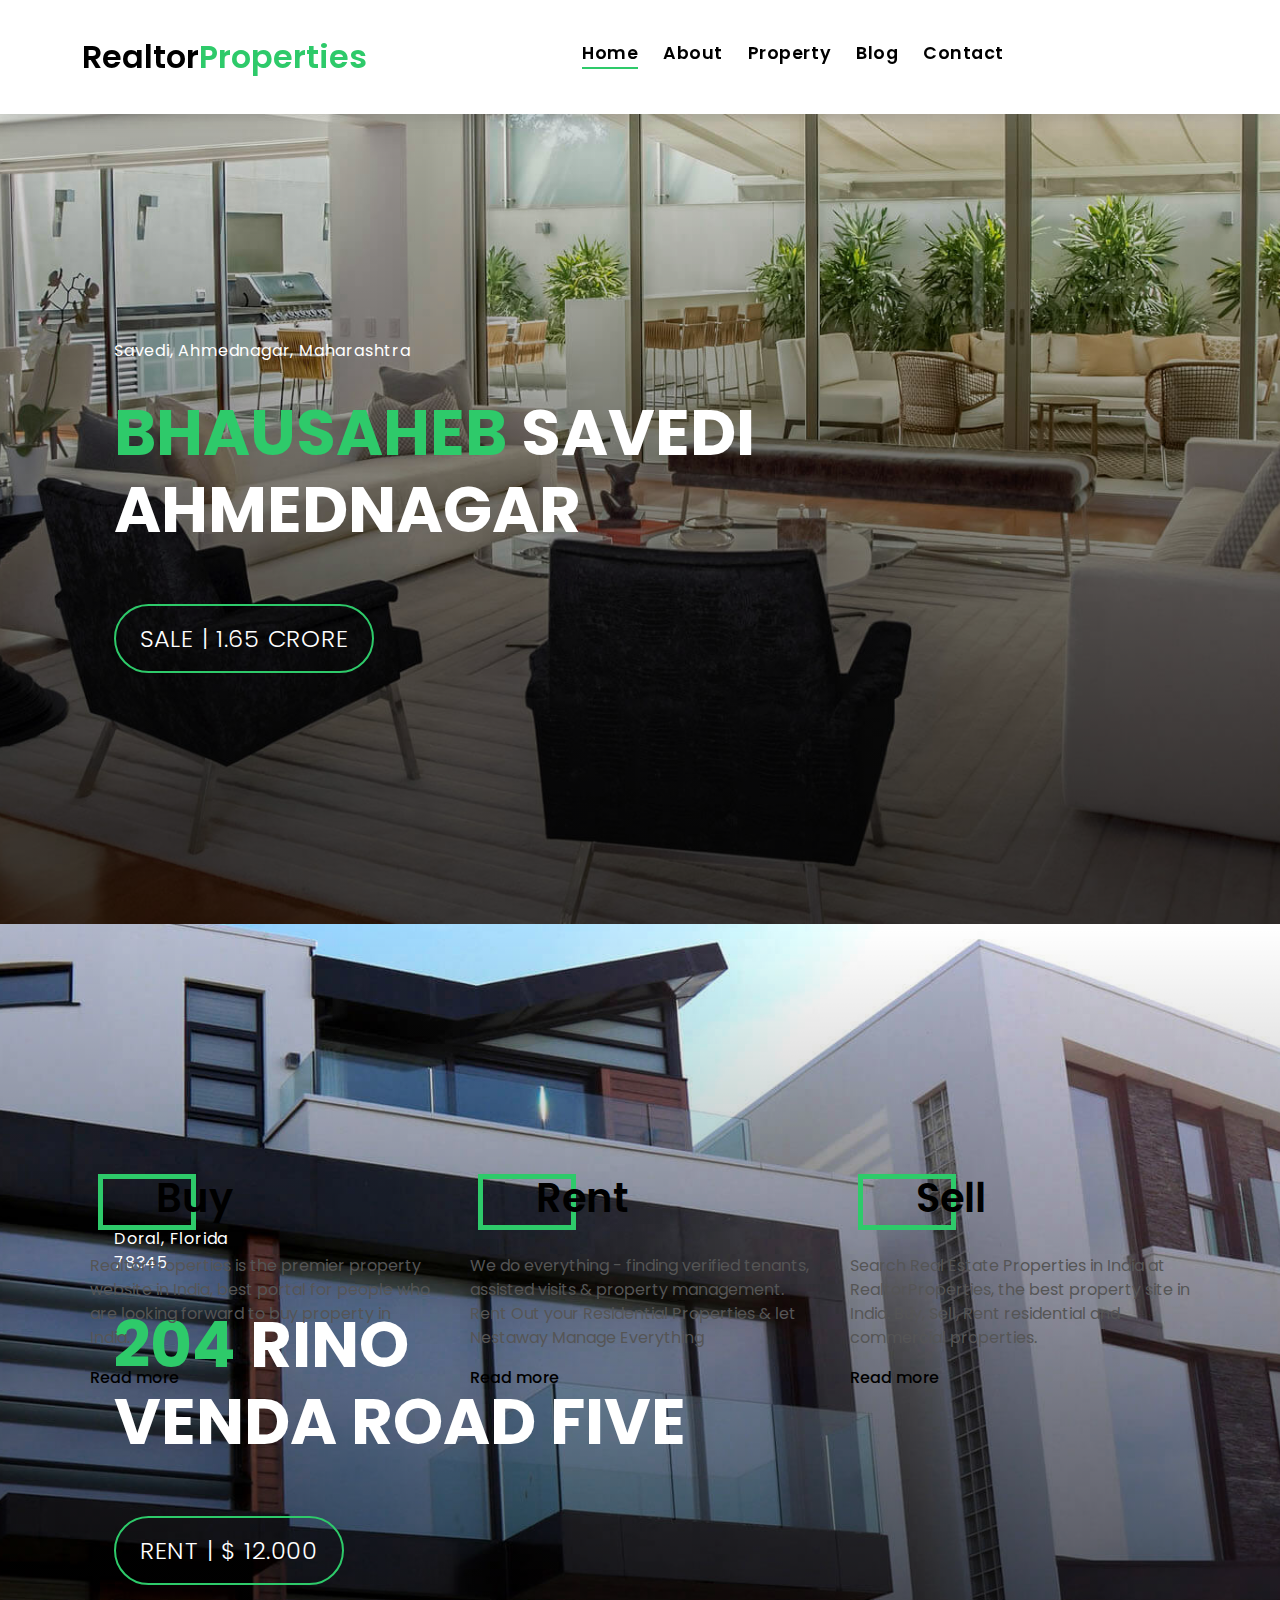
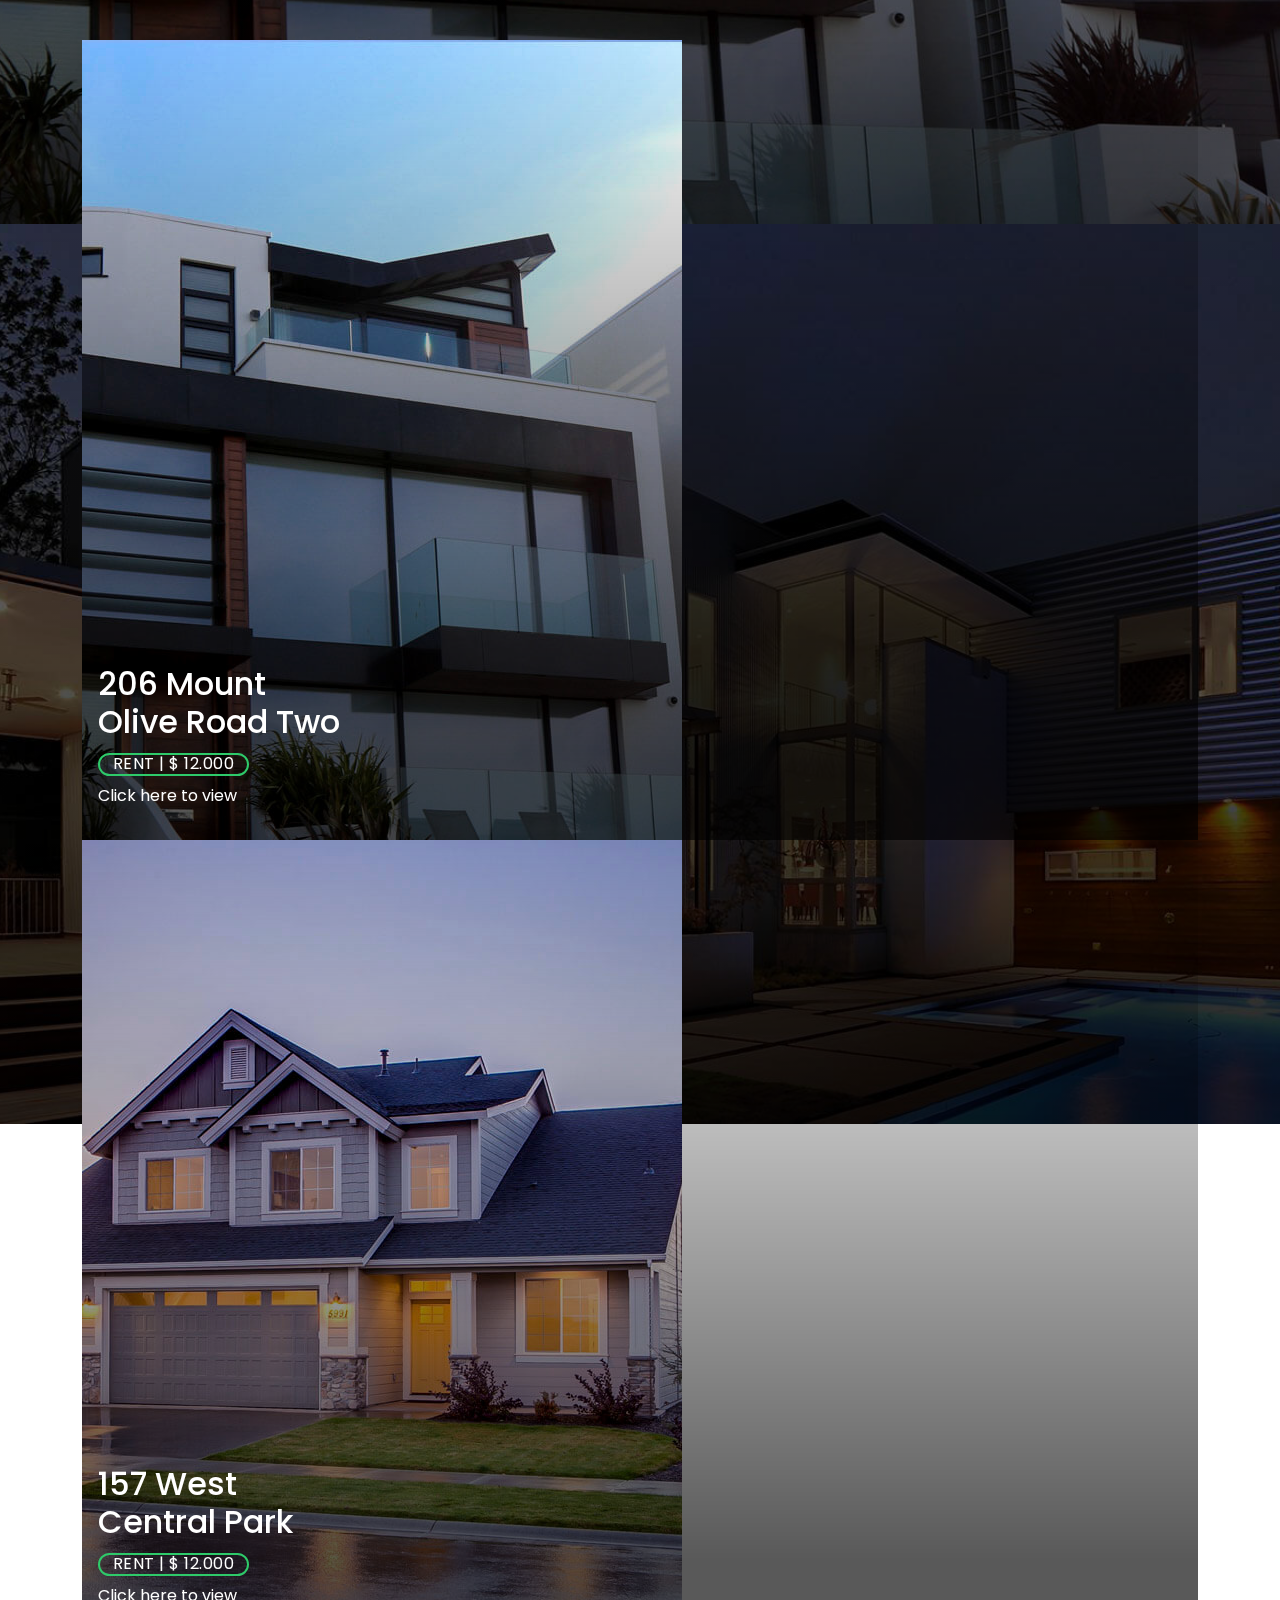
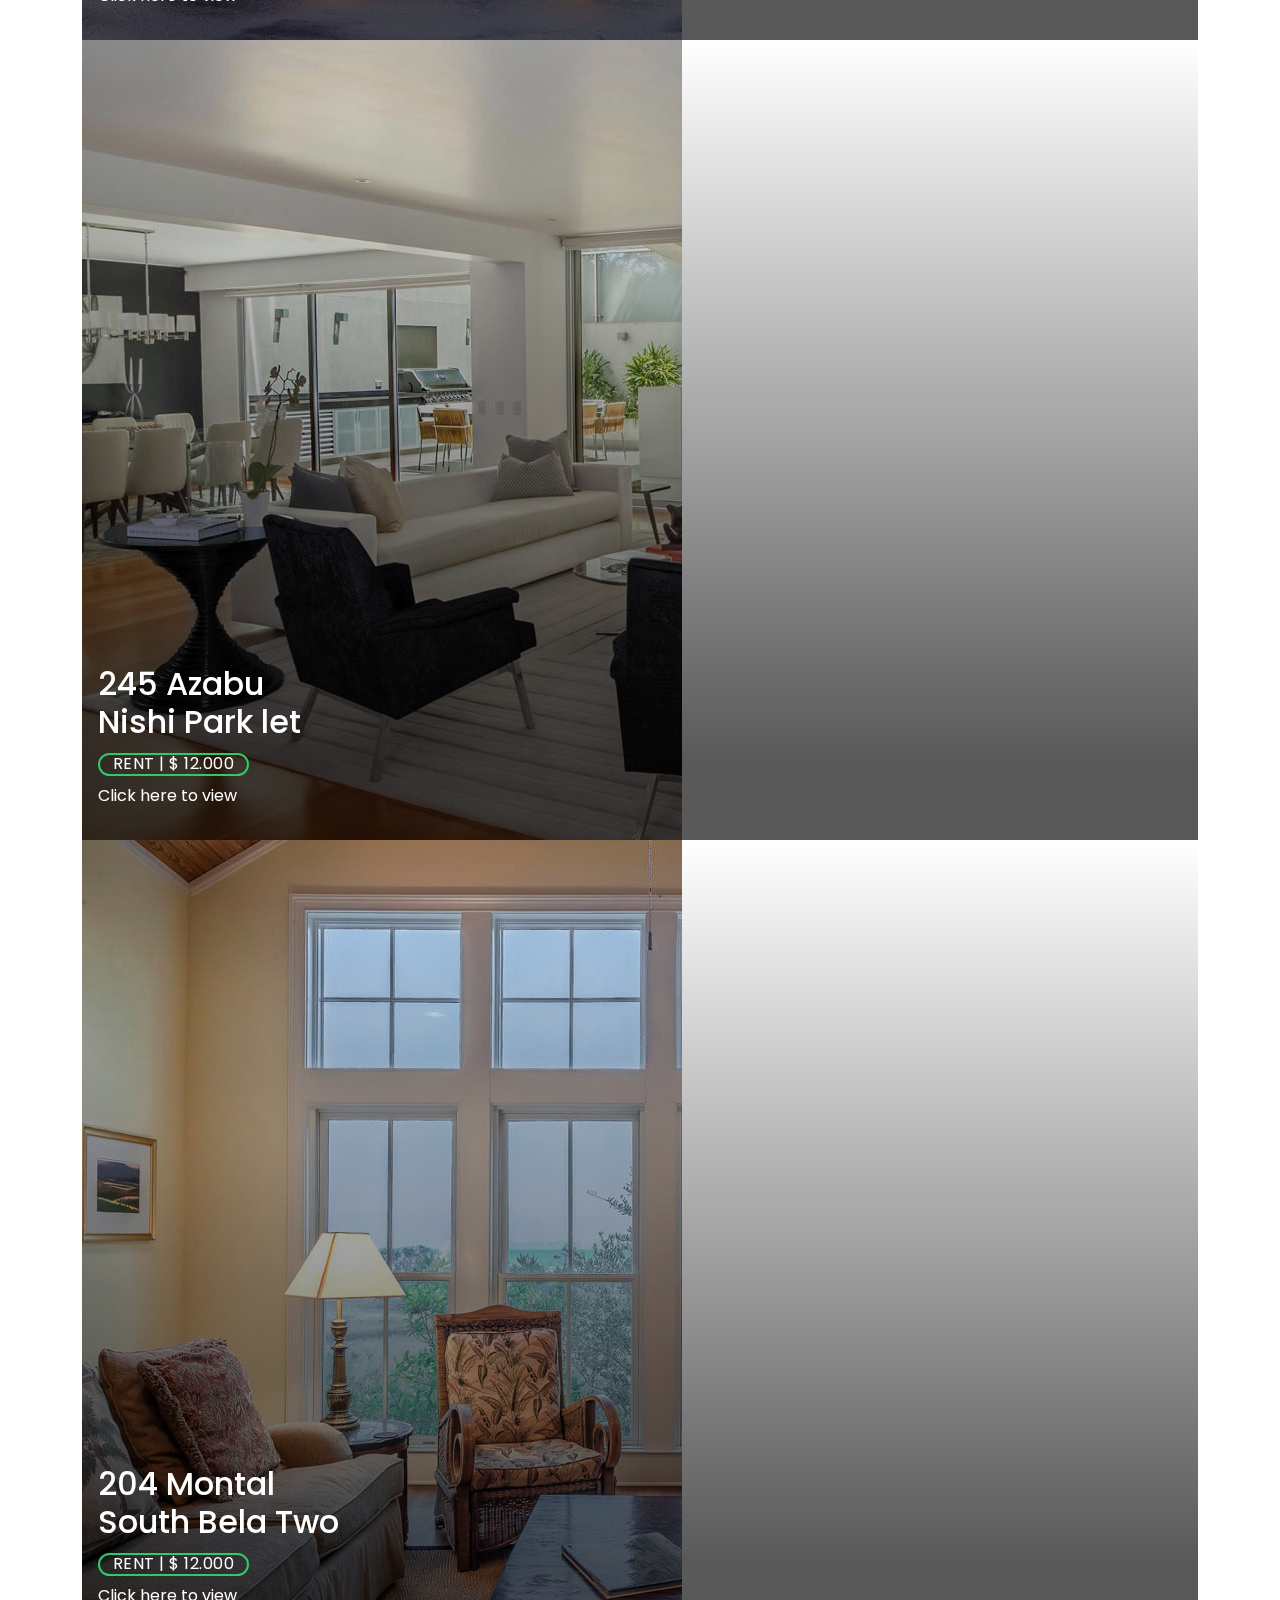
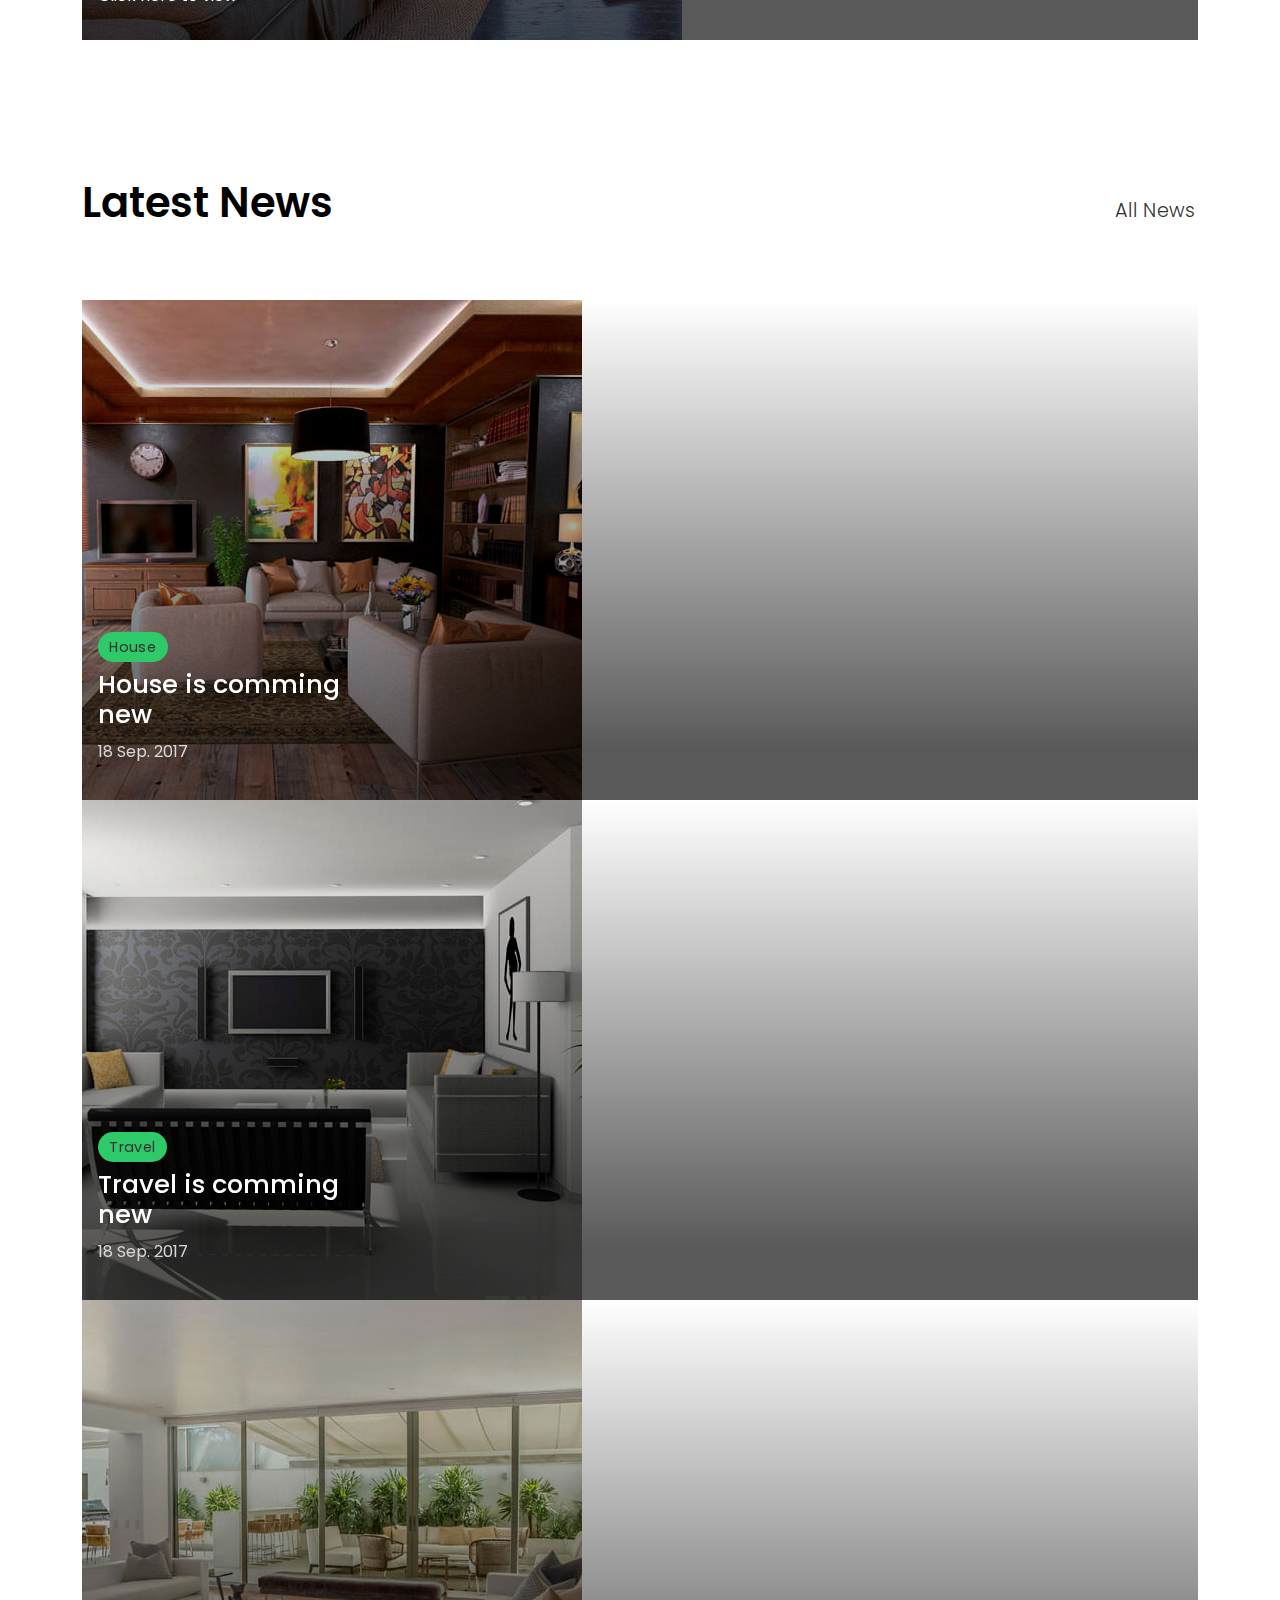
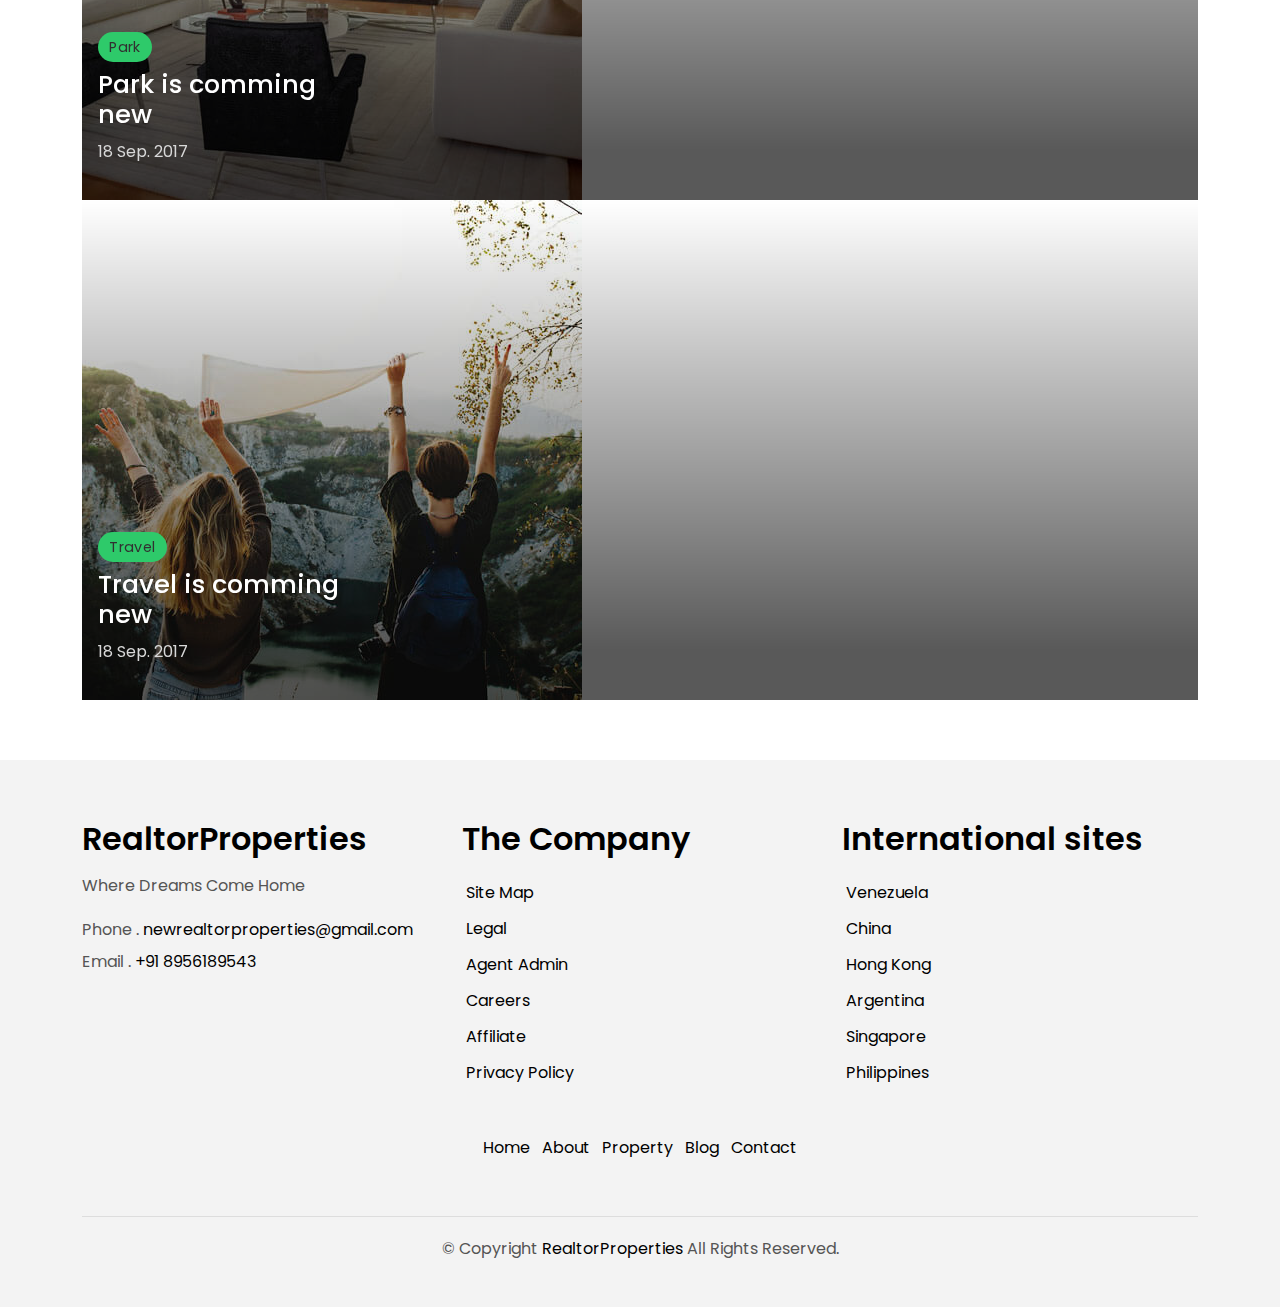
==== index.html @ f87579e5 "Add files via upload" ====
<!DOCTYPE html>
<html lang="en">
  <head>
    <meta charset="utf-8" />
    <meta content="width=device-width, initial-scale=1.0" name="viewport" />

    <title>RealtorProperties</title>
    <meta content="" name="description" />
    <meta content="" name="keywords" />

    <!-- Favicons -->
    <link href="assets/img/favicon.png" rel="icon" />
    <link href="assets/img/apple-touch-icon.png" rel="apple-touch-icon" />

    <!-- Google Fonts -->
    <link
      href="https://fonts.googleapis.com/css?family=Poppins:300,400,500,600,700"
      rel="stylesheet"
    />

    <!-- Vendor CSS Files -->
    <link href="assets/vendor/animate.css/animate.min.css" rel="stylesheet" />
    <link
      href="assets/vendor/bootstrap/css/bootstrap.min.css"
      rel="stylesheet"
    />
    <link
      href="assets/vendor/bootstrap-icons/bootstrap-icons.css"
      rel="stylesheet"
    />
    <link href="assets/vendor/swiper/swiper-bundle.min.css" rel="stylesheet" />

    <!-- Template Main CSS File -->
    <link href="assets/css/style.css" rel="stylesheet" />

    <!-- =======================================================
  * Template Name: RealtorProperties - v4.9.1
  * Template URL: https://.com/real-Realtor-Properties-bootstrap-template/
  * Author: .com
  * License: https://.com/license/
  ======================================================== -->
  </head>

  <body>
    <!-- ======= Property Search Section ======= -->
    <!-- End Property Search Section -->>

    <!-- ======= Header/Navbar ======= -->
    <nav class="navbar navbar-default navbar-trans navbar-expand-lg fixed-top">
      <div class="container">
        <button
          class="navbar-toggler collapsed"
          type="button"
          data-bs-toggle="collapse"
          data-bs-target="#navbarDefault"
          aria-controls="navbarDefault"
          aria-expanded="false"
          aria-label="Toggle navigation"
        >
          <span></span>
          <span></span>
          <span></span>
        </button>
        <a class="navbar-brand text-brand" href="index.html"
          >Realtor<span class="color-b">Properties</span></a
        >

        <div
          class="navbar-collapse collapse justify-content-center"
          id="navbarDefault"
        >
          <ul class="navbar-nav">
            <li class="nav-item">
              <a class="nav-link active" href="index.html">Home</a>
            </li>

            <li class="nav-item">
              <a class="nav-link" href="about.html">About</a>
            </li>

            <li class="nav-item">
              <a class="nav-link" href="property-grid.html">Property</a>
            </li>

            <li class="nav-item">
              <a class="nav-link" href="blog-grid.html">Blog</a>
            </li>

            <li class="nav-item">
              <a class="nav-link" href="contact.html">Contact</a>
            </li>
          </ul>
        </div>
      </div>
    </nav>
    <!-- End Header/Navbar -->

    <!-- ======= Intro Section ======= -->
    <div class="intro intro-carousel swiper position-relative">
      <div class="swiper-wrapper">
        <div
          class="swiper-slide carousel-item-a intro-item bg-image"
          style="background-image: url(assets/img/slide-1.jpg)"
        >
          <div class="overlay overlay-a"></div>
          <div class="intro-content display-table">
            <div class="table-cell">
              <div class="container">
                <div class="row">
                  <div class="col-lg-8">
                    <div class="intro-body">
                      <p class="intro-title-top">
                        Savedi, Ahmednagar, Maharashtra <br />
                      </p>
                      <h1 class="intro-title mb-4">
                        <span class="color-b">bhausaheb </span> Savedi <br />
                        Ahmednagar
                      </h1>
                      <p class="intro-subtitle intro-price">
                        <a href="#"
                          ><span class="price-a">Sale | 1.65 Crore</span></a
                        >
                      </p>
                    </div>
                  </div>
                </div>
              </div>
            </div>
          </div>
        </div>
        <div
          class="swiper-slide carousel-item-a intro-item bg-image"
          style="background-image: url(assets/img/slide-2.jpg)"
        >
          <div class="overlay overlay-a"></div>
          <div class="intro-content display-table">
            <div class="table-cell">
              <div class="container">
                <div class="row">
                  <div class="col-lg-8">
                    <div class="intro-body">
                      <p class="intro-title-top">
                        Doral, Florida <br />
                        78345
                      </p>
                      <h1 class="intro-title mb-4">
                        <span class="color-b">204 </span> Rino <br />
                        Venda Road Five
                      </h1>
                      <p class="intro-subtitle intro-price">
                        <a href="#"
                          ><span class="price-a">rent | $ 12.000</span></a
                        >
                      </p>
                    </div>
                  </div>
                </div>
              </div>
            </div>
          </div>
        </div>
        <div
          class="swiper-slide carousel-item-a intro-item bg-image"
          style="background-image: url(assets/img/slide-3.jpg)"
        >
          <div class="overlay overlay-a"></div>
          <div class="intro-content display-table">
            <div class="table-cell">
              <div class="container">
                <div class="row">
                  <div class="col-lg-8">
                    <div class="intro-body">
                      <p class="intro-title-top">
                        Doral, Florida <br />
                        78345
                      </p>
                      <h1 class="intro-title mb-4">
                        <span class="color-b">204 </span> Alira <br />
                        Roan Road One
                      </h1>
                      <p class="intro-subtitle intro-price">
                        <a href="#"
                          ><span class="price-a">rent | $ 12.000</span></a
                        >
                      </p>
                    </div>
                  </div>
                </div>
              </div>
            </div>
          </div>
        </div>
      </div>
      <div class="swiper-pagination"></div>
    </div>
    <!-- End Intro Section -->

    <main id="main">
      <!-- ======= Services Section ======= -->
      <section class="section-services section-t8">
        <div class="container">
          <div class="row">
            <div class="col-md-12">
              <div class="title-wrap d-flex justify-content-between">
                <div class="title-box">
                  <h2 class="title-a">Our Services</h2>
                </div>
              </div>
            </div>
          </div>
          <div class="row">
            <div class="col-md-4">
              <div class="card-box-c foo">
                <div class="card-header-c d-flex">
                  <div class="card-box-ico">
                    <span class="bi bi-cart"></span>
                  </div>
                  <div class="card-title-c align-self-center">
                    <h2 class="title-c">Buy</h2>
                  </div>
                </div>
                <div class="card-body-c">
                  <p class="content-c">
                    RealtorProperties is the premier property website in India,
                    best portal for people who are looking forward to buy
                    property in India.
                  </p>
                </div>
                <div class="card-footer-c">
                  <a href="#" class="link-c link-icon"
                    >Read more
                    <span class="bi bi-chevron-right"></span>
                  </a>
                </div>
              </div>
            </div>
            <div class="col-md-4">
              <div class="card-box-c foo">
                <div class="card-header-c d-flex">
                  <div class="card-box-ico">
                    <span class="bi bi-calendar4-week"></span>
                  </div>
                  <div class="card-title-c align-self-center">
                    <h2 class="title-c">Rent</h2>
                  </div>
                </div>
                <div class="card-body-c">
                  <p class="content-c">
                    We do everything - finding verified tenants, assisted visits
                    & property management. Rent Out your Residential Properties
                    & let Nestaway Manage Everything
                  </p>
                </div>
                <div class="card-footer-c">
                  <a href="#" class="link-c link-icon"
                    >Read more
                    <span class="bi bi-calendar4-week"></span>
                  </a>
                </div>
              </div>
            </div>
            <div class="col-md-4">
              <div class="card-box-c foo">
                <div class="card-header-c d-flex">
                  <div class="card-box-ico">
                    <span class="bi bi-card-checklist"></span>
                  </div>
                  <div class="card-title-c align-self-center">
                    <h2 class="title-c">Sell</h2>
                  </div>
                </div>
                <div class="card-body-c">
                  <p class="content-c">
                    Search Real Estate Properties in India at RealtorProperties,
                    the best property site in India. Buy, Sell, Rent residential
                    and commercial properties.
                  </p>
                </div>
                <div class="card-footer-c">
                  <a href="#" class="link-c link-icon"
                    >Read more
                    <span class="bi bi-chevron-right"></span>
                  </a>
                </div>
              </div>
            </div>
          </div>
        </div>
      </section>
      <!-- End Services Section -->

      <!-- ======= Latest Properties Section ======= -->
      <section class="section-property section-t8">
        <div class="container">
          <div class="row">
            <div class="col-md-12">
              <div class="title-wrap d-flex justify-content-between">
                <div class="title-box">
                  <h2 class="title-a">Latest Properties</h2>
                </div>
                <div class="title-link">
                  <a href="property-grid.html"
                    >All Property
                    <span class="bi bi-chevron-right"></span>
                  </a>
                </div>
              </div>
            </div>
          </div>

          <div id="property-carousel" class="swiper">
            <div class="swiper-wrapper">
              <div class="carousel-item-b swiper-slide">
                <div class="card-box-a card-shadow">
                  <div class="img-box-a">
                    <img
                      src="assets/img/property-6.jpg"
                      alt=""
                      class="img-a img-fluid"
                    />
                  </div>
                  <div class="card-overlay">
                    <div class="card-overlay-a-content">
                      <div class="card-header-a">
                        <h2 class="card-title-a">
                          <a href="property-single.html"
                            >206 Mount <br />
                            Olive Road Two</a
                          >
                        </h2>
                      </div>
                      <div class="card-body-a">
                        <div class="price-box d-flex">
                          <span class="price-a">rent | $ 12.000</span>
                        </div>
                        <a href="#" class="link-a"
                          >Click here to view
                          <span class="bi bi-chevron-right"></span>
                        </a>
                      </div>
                      <div class="card-footer-a">
                        <ul class="card-info d-flex justify-content-around">
                          <li>
                            <h4 class="card-info-title">Area</h4>
                            <span
                              >340m
                              <sup>2</sup>
                            </span>
                          </li>
                          <li>
                            <h4 class="card-info-title">Beds</h4>
                            <span>2</span>
                          </li>
                          <li>
                            <h4 class="card-info-title">Baths</h4>
                            <span>4</span>
                          </li>
                          <li>
                            <h4 class="card-info-title">Garages</h4>
                            <span>1</span>
                          </li>
                        </ul>
                      </div>
                    </div>
                  </div>
                </div>
              </div>
              <!-- End carousel item -->

              <div class="carousel-item-b swiper-slide">
                <div class="card-box-a card-shadow">
                  <div class="img-box-a">
                    <img
                      src="assets/img/property-3.jpg"
                      alt=""
                      class="img-a img-fluid"
                    />
                  </div>
                  <div class="card-overlay">
                    <div class="card-overlay-a-content">
                      <div class="card-header-a">
                        <h2 class="card-title-a">
                          <a href="property-single.html"
                            >157 West <br />
                            Central Park</a
                          >
                        </h2>
                      </div>
                      <div class="card-body-a">
                        <div class="price-box d-flex">
                          <span class="price-a">rent | $ 12.000</span>
                        </div>
                        <a href="property-single.html" class="link-a"
                          >Click here to view
                          <span class="bi bi-chevron-right"></span>
                        </a>
                      </div>
                      <div class="card-footer-a">
                        <ul class="card-info d-flex justify-content-around">
                          <li>
                            <h4 class="card-info-title">Area</h4>
                            <span
                              >340m
                              <sup>2</sup>
                            </span>
                          </li>
                          <li>
                            <h4 class="card-info-title">Beds</h4>
                            <span>2</span>
                          </li>
                          <li>
                            <h4 class="card-info-title">Baths</h4>
                            <span>4</span>
                          </li>
                          <li>
                            <h4 class="card-info-title">Garages</h4>
                            <span>1</span>
                          </li>
                        </ul>
                      </div>
                    </div>
                  </div>
                </div>
              </div>
              <!-- End carousel item -->

              <div class="carousel-item-b swiper-slide">
                <div class="card-box-a card-shadow">
                  <div class="img-box-a">
                    <img
                      src="assets/img/property-7.jpg"
                      alt=""
                      class="img-a img-fluid"
                    />
                  </div>
                  <div class="card-overlay">
                    <div class="card-overlay-a-content">
                      <div class="card-header-a">
                        <h2 class="card-title-a">
                          <a href="property-single.html"
                            >245 Azabu <br />
                            Nishi Park let</a
                          >
                        </h2>
                      </div>
                      <div class="card-body-a">
                        <div class="price-box d-flex">
                          <span class="price-a">rent | $ 12.000</span>
                        </div>
                        <a href="property-single.html" class="link-a"
                          >Click here to view
                          <span class="bi bi-chevron-right"></span>
                        </a>
                      </div>
                      <div class="card-footer-a">
                        <ul class="card-info d-flex justify-content-around">
                          <li>
                            <h4 class="card-info-title">Area</h4>
                            <span
                              >340m
                              <sup>2</sup>
                            </span>
                          </li>
                          <li>
                            <h4 class="card-info-title">Beds</h4>
                            <span>2</span>
                          </li>
                          <li>
                            <h4 class="card-info-title">Baths</h4>
                            <span>4</span>
                          </li>
                          <li>
                            <h4 class="card-info-title">Garages</h4>
                            <span>1</span>
                          </li>
                        </ul>
                      </div>
                    </div>
                  </div>
                </div>
              </div>
              <!-- End carousel item -->

              <div class="carousel-item-b swiper-slide">
                <div class="card-box-a card-shadow">
                  <div class="img-box-a">
                    <img
                      src="assets/img/property-10.jpg"
                      alt=""
                      class="img-a img-fluid"
                    />
                  </div>
                  <div class="card-overlay">
                    <div class="card-overlay-a-content">
                      <div class="card-header-a">
                        <h2 class="card-title-a">
                          <a href="property-single.html"
                            >204 Montal <br />
                            South Bela Two</a
                          >
                        </h2>
                      </div>
                      <div class="card-body-a">
                        <div class="price-box d-flex">
                          <span class="price-a">rent | $ 12.000</span>
                        </div>
                        <a href="property-single.html" class="link-a"
                          >Click here to view
                          <span class="bi bi-chevron-right"></span>
                        </a>
                      </div>
                      <div class="card-footer-a">
                        <ul class="card-info d-flex justify-content-around">
                          <li>
                            <h4 class="card-info-title">Area</h4>
                            <span
                              >340m
                              <sup>2</sup>
                            </span>
                          </li>
                          <li>
                            <h4 class="card-info-title">Beds</h4>
                            <span>2</span>
                          </li>
                          <li>
                            <h4 class="card-info-title">Baths</h4>
                            <span>4</span>
                          </li>
                          <li>
                            <h4 class="card-info-title">Garages</h4>
                            <span>1</span>
                          </li>
                        </ul>
                      </div>
                    </div>
                  </div>
                </div>
              </div>
              <!-- End carousel item -->
            </div>
          </div>
          <div class="propery-carousel-pagination carousel-pagination"></div>
        </div>
      </section>
      <!-- End Latest Properties Section -->

      <!-- ======= Agents Section ======= -->
      <!-- End Agents Section -->

      <!-- ======= Latest News Section ======= -->
      <section class="section-news section-t8">
        <div class="container">
          <div class="row">
            <div class="col-md-12">
              <div class="title-wrap d-flex justify-content-between">
                <div class="title-box">
                  <h2 class="title-a">Latest News</h2>
                </div>
                <div class="title-link">
                  <a href="blog-grid.html"
                    >All News
                    <span class="bi bi-chevron-right"></span>
                  </a>
                </div>
              </div>
            </div>
          </div>

          <div id="news-carousel" class="swiper">
            <div class="swiper-wrapper">
              <div class="carousel-item-c swiper-slide">
                <div class="card-box-b card-shadow news-box">
                  <div class="img-box-b">
                    <img
                      src="assets/img/post-2.jpg"
                      alt=""
                      class="img-b img-fluid"
                    />
                  </div>
                  <div class="card-overlay">
                    <div class="card-header-b">
                      <div class="card-category-b">
                        <a href="#" class="category-b">House</a>
                      </div>
                      <div class="card-title-b">
                        <h2 class="title-2">
                          <a href="blog-single.html"
                            >House is comming <br />
                            new</a
                          >
                        </h2>
                      </div>
                      <div class="card-date">
                        <span class="date-b">18 Sep. 2017</span>
                      </div>
                    </div>
                  </div>
                </div>
              </div>
              <!-- End carousel item -->

              <div class="carousel-item-c swiper-slide">
                <div class="card-box-b card-shadow news-box">
                  <div class="img-box-b">
                    <img
                      src="assets/img/post-5.jpg"
                      alt=""
                      class="img-b img-fluid"
                    />
                  </div>
                  <div class="card-overlay">
                    <div class="card-header-b">
                      <div class="card-category-b">
                        <a href="#" class="category-b">Travel</a>
                      </div>
                      <div class="card-title-b">
                        <h2 class="title-2">
                          <a href="blog-single.html"
                            >Travel is comming <br />
                            new</a
                          >
                        </h2>
                      </div>
                      <div class="card-date">
                        <span class="date-b">18 Sep. 2017</span>
                      </div>
                    </div>
                  </div>
                </div>
              </div>
              <!-- End carousel item -->

              <div class="carousel-item-c swiper-slide">
                <div class="card-box-b card-shadow news-box">
                  <div class="img-box-b">
                    <img
                      src="assets/img/post-7.jpg"
                      alt=""
                      class="img-b img-fluid"
                    />
                  </div>
                  <div class="card-overlay">
                    <div class="card-header-b">
                      <div class="card-category-b">
                        <a href="#" class="category-b">Park</a>
                      </div>
                      <div class="card-title-b">
                        <h2 class="title-2">
                          <a href="blog-single.html"
                            >Park is comming <br />
                            new</a
                          >
                        </h2>
                      </div>
                      <div class="card-date">
                        <span class="date-b">18 Sep. 2017</span>
                      </div>
                    </div>
                  </div>
                </div>
              </div>
              <!-- End carousel item -->

              <div class="carousel-item-c swiper-slide">
                <div class="card-box-b card-shadow news-box">
                  <div class="img-box-b">
                    <img
                      src="assets/img/post-3.jpg"
                      alt=""
                      class="img-b img-fluid"
                    />
                  </div>
                  <div class="card-overlay">
                    <div class="card-header-b">
                      <div class="card-category-b">
                        <a href="#" class="category-b">Travel</a>
                      </div>
                      <div class="card-title-b">
                        <h2 class="title-2">
                          <a href="#"
                            >Travel is comming <br />
                            new</a
                          >
                        </h2>
                      </div>
                      <div class="card-date">
                        <span class="date-b">18 Sep. 2017</span>
                      </div>
                    </div>
                  </div>
                </div>
              </div>
              <!-- End carousel item -->
            </div>
          </div>

          <div class="news-carousel-pagination carousel-pagination"></div>
        </div>
      </section>
      <!-- End Latest News Section -->

      <!-- ======= Testimonials Section ======= -->
      <!-- End Testimonials Section -->
    </main>
    <!-- End #main -->

    <!-- ======= Footer ======= -->
    <section class="section-footer">
      <div class="container">
        <div class="row">
          <div class="col-sm-12 col-md-4">
            <div class="widget-a">
              <div class="w-header-a">
                <h3 class="w-title-a text-brand">RealtorProperties</h3>
              </div>
              <div class="w-body-a">
                <p class="w-text-a color-text-a">Where Dreams Come Home</p>
              </div>
              <div class="w-footer-a">
                <ul class="list-unstyled">
                  <li class="color-a">
                    <span class="color-text-a">Phone .</span>
                    newrealtorproperties@gmail.com
                  </li>
                  <li class="color-a">
                    <span class="color-text-a">Email .</span> +91 8956189543
                  </li>
                </ul>
              </div>
            </div>
          </div>
          <div class="col-sm-12 col-md-4 section-md-t3">
            <div class="widget-a">
              <div class="w-header-a">
                <h3 class="w-title-a text-brand">The Company</h3>
              </div>
              <div class="w-body-a">
                <div class="w-body-a">
                  <ul class="list-unstyled">
                    <li class="item-list-a">
                      <i class="bi bi-chevron-right"></i>
                      <a href="#">Site Map</a>
                    </li>
                    <li class="item-list-a">
                      <i class="bi bi-chevron-right"></i> <a href="#">Legal</a>
                    </li>
                    <li class="item-list-a">
                      <i class="bi bi-chevron-right"></i>
                      <a href="#">Agent Admin</a>
                    </li>
                    <li class="item-list-a">
                      <i class="bi bi-chevron-right"></i>
                      <a href="#">Careers</a>
                    </li>
                    <li class="item-list-a">
                      <i class="bi bi-chevron-right"></i>
                      <a href="#">Affiliate</a>
                    </li>
                    <li class="item-list-a">
                      <i class="bi bi-chevron-right"></i>
                      <a href="#">Privacy Policy</a>
                    </li>
                  </ul>
                </div>
              </div>
            </div>
          </div>
          <div class="col-sm-12 col-md-4 section-md-t3">
            <div class="widget-a">
              <div class="w-header-a">
                <h3 class="w-title-a text-brand">International sites</h3>
              </div>
              <div class="w-body-a">
                <ul class="list-unstyled">
                  <li class="item-list-a">
                    <i class="bi bi-chevron-right"></i>
                    <a href="#">Venezuela</a>
                  </li>
                  <li class="item-list-a">
                    <i class="bi bi-chevron-right"></i> <a href="#">China</a>
                  </li>
                  <li class="item-list-a">
                    <i class="bi bi-chevron-right"></i>
                    <a href="#">Hong Kong</a>
                  </li>
                  <li class="item-list-a">
                    <i class="bi bi-chevron-right"></i>
                    <a href="#">Argentina</a>
                  </li>
                  <li class="item-list-a">
                    <i class="bi bi-chevron-right"></i>
                    <a href="#">Singapore</a>
                  </li>
                  <li class="item-list-a">
                    <i class="bi bi-chevron-right"></i>
                    <a href="#">Philippines</a>
                  </li>
                </ul>
              </div>
            </div>
          </div>
        </div>
      </div>
    </section>
    <footer>
      <div class="container">
        <div class="row">
          <div class="col-md-12">
            <nav class="nav-footer">
              <ul class="list-inline">
                <li class="list-inline-item">
                  <a href="#">Home</a>
                </li>
                <li class="list-inline-item">
                  <a href="#">About</a>
                </li>
                <li class="list-inline-item">
                  <a href="#">Property</a>
                </li>
                <li class="list-inline-item">
                  <a href="#">Blog</a>
                </li>
                <li class="list-inline-item">
                  <a href="#">Contact</a>
                </li>
              </ul>
            </nav>
            <div class="socials-a">
              <ul class="list-inline">
                <li class="list-inline-item">
                  <a href="#">
                    <i class="bi bi-facebook" aria-hidden="true"></i>
                  </a>
                </li>
                <li class="list-inline-item">
                  <a href="#">
                    <i class="bi bi-twitter" aria-hidden="true"></i>
                  </a>
                </li>
                <li class="list-inline-item">
                  <a href="#">
                    <i class="bi bi-instagram" aria-hidden="true"></i>
                  </a>
                </li>
                <li class="list-inline-item">
                  <a href="#">
                    <i class="bi bi-linkedin" aria-hidden="true"></i>
                  </a>
                </li>
              </ul>
            </div>
            <div class="copyright-footer">
              <p class="copyright color-text-a">
                &copy; Copyright
                <span class="color-a">RealtorProperties</span> All Rights
                Reserved.
              </p>
            </div>
            <div class="credits">
              <!--
            All the links in the footer should remain intact.
            You can delete the links only if you purchased the pro version.
            Licensing information: https://.com/license/
            Purchase the pro version with working PHP/AJAX contact form: https://.com/buy/?theme=RealtorProperties
          -->
            </div>
          </div>
        </div>
      </div>
    </footer>
    <!-- End  Footer -->

    <div id="preloader"></div>
    <a
      href="#"
      class="back-to-top d-flex align-items-center justify-content-center"
      ><i class="bi bi-arrow-up-short"></i
    ></a>

    <!-- Vendor JS Files -->
    <script src="assets/vendor/bootstrap/js/bootstrap.bundle.min.js"></script>
    <script src="assets/vendor/swiper/swiper-bundle.min.js"></script>
    <script src="assets/vendor/php-email-form/validate.js"></script>

    <!-- Template Main JS File -->
    <script src="assets/js/main.js"></script>
  </body>
</html>
---- assets/css/style.css ----
/**
* Template Name: RealtorProperties - v4.9.1
* Template URL: https://.com/real-Realtor-Properties-bootstrap-template/
* Author: .com
* License: https://.com/license/
*/

/*--------------------------------------------------------------
# General
--------------------------------------------------------------*/
body {
  font-family: "Poppins", sans-serif;
  color: #555555;
}

h1,
h2,
h3,
h4,
h5,
h6 {
  color: #000000;
}

a {
  color: #000000;
  text-decoration: none;
  transition: all 0.5s ease;
}

a:hover {
  color: #2eca6a;
  text-decoration: none;
}

.link-two {
  color: #000000;
  transition: all 0.5s ease;
}

.link-two:hover {
  text-decoration: underline;
  color: #000000;
}

.link-one {
  color: #000000;
  transition: all 0.5s ease;
}

.link-one:hover {
  color: #000000;
  text-decoration: none;
}

.link-icon {
  color: #000000;
  font-weight: 500;
}

.link-icon span {
  font-size: 14px;
  padding-left: 4px;
  vertical-align: middle;
}

.link-a {
  text-decoration: none;
  color: #ffffff;
  text-decoration: none;
}

@media (min-width: 768px) {
  .link-a {
    font-size: 0.9rem;
  }
}

@media (min-width: 992px) {
  .link-a {
    font-size: 1rem;
  }
}

.link-a:hover {
  color: #ffffff;
  text-decoration: none;
}

.link-a span {
  font-size: 18px;
  vertical-align: middle;
  margin-left: 5px;
}

@media (min-width: 768px) {
  .link-a span {
    font-size: 1.5rem;
  }
}

@media (min-width: 992px) {
  .link-a span {
    font-size: 18px;
  }
}

.text-brand {
  color: #000000;
  font-size: 2rem;
  font-weight: 600;
}

@media (max-width: 767px) {
  .text-brand {
    font-size: 1.8rem;
  }
}

.color-a {
  text-decoration: none;
  color: #000000;
}

.color-b {
  color: #2eca6a;
}

.color-d {
  color: #adadad;
}

.color-text-a {
  text-decoration: none;
  color: #555555;
}

.no-margin {
  margin: 0;
}

/*------/ Nav Pills  /------*/
.nav-pills-a {
  text-decoration: none;
}

.nav-pills-a.nav-pills .nav-link {
  color: #000000;
  position: relative;
  font-weight: 600;
}

.nav-pills-a.nav-pills .nav-link.active {
  background-color: transparent;
}

.nav-pills-a.nav-pills .nav-link.active:after {
  content: "";
  position: absolute;
  left: 0;
  bottom: -1px;
  width: 100%;
  height: 2px;
  background-color: #2eca6a;
  z-index: 2;
}

/*------/ Bg Image /------*/
.bg-image {
  background-repeat: no-repeat;
  background-attachment: fixed;
  background-size: cover;
  background-position: center center;
}

/*------/ List a /------*/
.list-a {
  text-decoration: none;
  display: inline-block;
  line-height: 2;
  padding: 0;
  list-style: none;
}

.list-a li {
  position: relative;
  width: 50%;
  float: left;
  padding-left: 25px;
  padding-right: 5px;
}

@media (min-width: 992px) {
  .list-a li {
    width: 33.333%;
  }
}

.list-a li:before {
  content: "";
  width: 10px;
  height: 2px;
  position: absolute;
  background-color: #313131;
  top: 15px;
  left: 0;
}

/*------/ Pagination-a /------*/
.pagination-a {
  text-decoration: none;
}

.pagination-a .pagination .page-link {
  margin: 0 0.2rem;
  border-color: transparent;
  padding: 0.5rem 0.8rem;
  color: #000000;
}

.pagination-a .pagination .page-link:hover,
.pagination-a .pagination .page-link:active,
.pagination-a .pagination .page-link:focus {
  background-color: #2eca6a;
}

.pagination-a .pagination .page-link span {
  font-size: 1.2rem;
}

.pagination-a .pagination .next .page-link {
  padding: 0.4rem 0.9rem;
}

.pagination-a .pagination .page-item:last-child .page-link {
  border-top-right-radius: 0;
  border-bottom-right-radius: 0;
}

.pagination-a .pagination .page-item:first-child .page-link {
  border-top-left-radius: 0;
  border-bottom-left-radius: 0;
}

.pagination-a .pagination .page-item.disabled .page-link {
  padding: 0.4rem 0.9rem;
  color: #555555;
}

.pagination-a .pagination .page-item.active .page-link {
  background-color: #2eca6a;
}

.a {
  text-decoration: none;
  color: #2eca6a;
  font-size: 1.3rem;
}

/*------/ Icon Box /------*/
.icon-box .icon-box-icon {
  display: table-cell;
  vertical-align: top;
  font-size: 36px;
  color: #000000;
  width: 50px;
  padding-top: 8px;
}

.icon-box .icon-box-content {
  padding-top: 18px;
}

/*------/ Space Padding /------*/
.section-t8 {
  padding-top: 8rem;
}

@media (max-width: 767px) {
  .section-t8 {
    padding-top: 4rem;
  }
}

.section-t4 {
  padding-top: 4rem;
}

@media (max-width: 767px) {
  .section-t4 {
    padding-top: 2rem;
  }
}

.section-t3 {
  padding-top: 3rem;
}

@media (max-width: 767px) {
  .section-md-t3 {
    padding-top: 3rem;
  }
}

.section-b2 {
  padding-bottom: 2rem;
}

.section-tb85 {
  padding: 8rem 0 5rem 0;
}

@media (max-width: 767px) {
  .section-tb85 {
    padding: 4rem 0 2.5rem 0;
  }
}

/*------/ Title /------*/
.title-wrap {
  padding-bottom: 4rem;
}

.title-a {
  text-decoration: none;
  font-size: 2.6rem;
  font-weight: 600;
}

.title-link {
  font-size: 1.2rem;
  font-weight: 300;
  padding-top: 1.2rem;
}

.title-link a {
  text-decoration: none;
  color: #313131;
}

.title-link span {
  font-size: 20px;
  padding-left: 4px;
  vertical-align: middle;
}

.title-box-d {
  padding-bottom: 1.8rem;
  margin-bottom: 1rem;
  position: relative;
}

.title-box-d .title-d {
  font-weight: 600;
  font-size: 2rem;
}

.title-box-d .title-d:after {
  content: "";
  position: absolute;
  width: 70px;
  height: 4px;
  background-color: #2eca6a;
  bottom: 20px;
  left: 0;
}

/*------/ Display Table & Table Cell /------*/
.display-table {
  width: 100%;
  height: 100%;
  display: table;
}

.table-cell {
  display: table-cell;
  vertical-align: middle;
}

/*------/ Ul Resect /------*/
.ul-resect ul,
.box-comments ul,
.list-a ul {
  list-style: none;
  padding-left: 0;
  margin-bottom: 0;
}

/*------/ Overlay /------*/
.overlay-a {
  text-decoration: none;
  background: linear-gradient(
    to bottom,
    rgba(0, 0, 0, 0) 0%,
    rgba(0, 0, 0, 0.2) 27%,
    rgba(0, 0, 0, 0.65) 90%
  );
}

.overlay {
  position: absolute;
  top: 0;
  left: 0px;
  padding: 0;
  height: 100%;
  width: 100%;
}

.carousel-pagination {
  margin-top: 10px;
  text-align: center;
}

.carousel-pagination .swiper-pagination-bullet {
  width: 18px;
  height: 10px;
  background-color: #555;
  margin: 0 4px;
  border-radius: 0;
  opacity: 1;
  transition: 0.3s;
}

.carousel-pagination .swiper-pagination-bullet-active {
  background-color: #2eca6a;
  width: 36px;
}

.nav-arrow-a {
  text-decoration: none;
}

.nav-arrow-a .owl-arrow .owl-nav {
  font-size: 1.8rem;
  margin-top: -110px;
}

.nav-arrow-a .owl-arrow .owl-nav .owl-next {
  margin-left: 15px;
}

.nav-arrow-b .owl-arrow .owl-nav {
  position: absolute;
  top: 0;
  right: 0;
  font-size: 1.2rem;
}

.nav-arrow-b .owl-arrow .owl-nav .owl-prev,
.nav-arrow-b .owl-arrow .owl-nav .owl-next {
  padding: 0.7rem 1.5rem !important;
  display: inline-block;
  transition: all 0.6s ease-in-out;
  color: #ffffff;
  background-color: #2eca6a;
  opacity: 0.9;
}

.nav-arrow-b .owl-arrow .owl-nav .owl-prev.disabled,
.nav-arrow-b .owl-arrow .owl-nav .owl-next.disabled {
  transition: all 0.6s ease-in-out;
  color: #ffffff;
}

.nav-arrow-b .owl-arrow .owl-nav .owl-prev:hover,
.nav-arrow-b .owl-arrow .owl-nav .owl-next:hover {
  background-color: #26a356;
}

.nav-arrow-b .owl-arrow .owl-nav .owl-next {
  margin-left: 0px;
}

/*------/ Socials /------*/
.socials-a {
  text-decoration: none;
}

.socials-a .list-inline-item:not(:last-child) {
  margin-right: 25px;
}

/*--------------------------------------------------------------
# Back to top button
--------------------------------------------------------------*/
.back-to-top {
  position: fixed;
  visibility: hidden;
  opacity: 0;
  right: 15px;
  bottom: 15px;
  z-index: 996;
  background: #2eca6a;
  width: 40px;
  height: 40px;
  border-radius: 50px;
  transition: all 0.4s;
}

.back-to-top i {
  font-size: 28px;
  color: #fff;
  line-height: 0;
}

.back-to-top:hover {
  background: #4bd680;
  color: #fff;
}

.back-to-top.active {
  visibility: visible;
  opacity: 1;
}

/* Prelaoder */
#preloader {
  position: fixed;
  top: 0;
  left: 0;
  right: 0;
  bottom: 0;
  z-index: 9999;
  overflow: hidden;
  background: #fff;
}

#preloader:before {
  content: "";
  position: fixed;
  top: calc(50% - 30px);
  left: calc(50% - 30px);
  border: 6px solid #f2f2f2;
  border-top: 6px solid #2eca6a;
  border-radius: 50%;
  width: 60px;
  height: 60px;
  -webkit-animation: animate-preloader 1s linear infinite;
  animation: animate-preloader 1s linear infinite;
}

@-webkit-keyframes animate-preloader {
  0% {
    transform: rotate(0deg);
  }

  100% {
    transform: rotate(360deg);
  }
}

@keyframes animate-preloader {
  0% {
    transform: rotate(0deg);
  }

  100% {
    transform: rotate(360deg);
  }
}

/*======================================
//--//-->   BUTTON
======================================*/
.btn {
  transition: 0.5s ease;
}

.btn.btn-a,
.btn.btn-b {
  border-radius: 0;
  padding: 1rem 3rem;
  letter-spacing: 0.05rem;
}

.btn.btn-a {
  text-decoration: none;
  background-color: #000000;
  color: #ffffff;
}

.btn.btn-a:hover {
  background-color: #2eca6a;
  color: #000000;
}

.btn.btn-b {
  background-color: #2eca6a;
  color: #000000;
}

.btn.btn-b:hover {
  background-color: #000000;
  color: #ffffff;
}

.btn.btn-b-n {
  background-color: #2eca6a;
  color: #ffffff;
  border-radius: 0;
}

.btn.btn-b-n:hover {
  background-color: #26a356;
  color: #ffffff;
}

.navbar-toggle-box {
  display: inline-flex;
  align-items: center;
  justify-content: center;
  line-height: 0;
  padding: 10px;
}

.navbar-toggle-box i {
  line-height: 0;
}

/*--------------------------------------------------------------
# Navbar
--------------------------------------------------------------*/
.navbar-default {
  transition: all 0.5s ease-in-out;
  background-color: #ffffff;
  padding-top: 28px;
  padding-bottom: 28px;
  -webkit-backface-visibility: hidden;
  backface-visibility: hidden;
  box-shadow: 1px 2px 15px rgba(100, 100, 100, 0.3);
}

.navbar-default .nav-search {
  color: #000000;
  font-size: 1.5rem;
}

.navbar-default.navbar-reduce {
  box-shadow: 1px 2px 15px rgba(100, 100, 100, 0.3);
}

.navbar-default.navbar-trans,
.navbar-default.navbar-reduce {
  -webkit-backface-visibility: hidden;
  backface-visibility: hidden;
}

.navbar-default.navbar-trans .nav-item,
.navbar-default.navbar-reduce .nav-item {
  position: relative;
  padding-right: 10px;
  padding-bottom: 8px;
  margin-left: 0;
}

@media (min-width: 768px) {
  .navbar-default.navbar-trans .nav-item,
  .navbar-default.navbar-reduce .nav-item {
    margin-left: 15px;
  }
}

.navbar-default.navbar-trans .nav-link,
.navbar-default.navbar-reduce .nav-link {
  font-size: 1.1rem;
  color: #000000;
  font-weight: 600;
  letter-spacing: 0.03em;
  transition: all 0.1s ease-in-out;
  position: relative;
  padding-left: 0;
  padding-right: 0;
}

.navbar-default.navbar-trans .nav-link:before,
.navbar-default.navbar-reduce .nav-link:before {
  content: "";
  position: absolute;
  bottom: 5px;
  left: 0;
  width: 100%;
  height: 2px;
  z-index: 0;
  background-color: #2eca6a;
  transform: scaleX(0);
  transform-origin: right;
  transition: transform 0.2s ease-out, opacity 0.2s ease-out 0.3s;
}

.navbar-default.navbar-trans .nav-link:hover,
.navbar-default.navbar-reduce .nav-link:hover {
  color: #000000;
}

.navbar-default.navbar-trans .nav-link:hover:before,
.navbar-default.navbar-reduce .nav-link:hover:before {
  transform: scaleX(1);
  transform-origin: left;
}

.navbar-default.navbar-trans .show > .nav-link:before,
.navbar-default.navbar-trans .active > .nav-link:before,
.navbar-default.navbar-trans .nav-link.show:before,
.navbar-default.navbar-trans .nav-link.active:before,
.navbar-default.navbar-reduce .show > .nav-link:before,
.navbar-default.navbar-reduce .active > .nav-link:before,
.navbar-default.navbar-reduce .nav-link.show:before,
.navbar-default.navbar-reduce .nav-link.active:before {
  transform: scaleX(1);
}

.navbar-default.navbar-trans .nav-link:before {
  background-color: #2eca6a;
}

.navbar-default.navbar-trans .nav-link:hover {
  color: #000000;
}

.navbar-default.navbar-trans .show > .nav-link,
.navbar-default.navbar-trans .active > .nav-link,
.navbar-default.navbar-trans .nav-link.show,
.navbar-default.navbar-trans .nav-link.active {
  color: #000000;
}

.navbar-default.navbar-reduce {
  transition: all 0.5s ease-in-out;
  padding-top: 19px;
  padding-bottom: 19px;
}

.navbar-default.navbar-reduce .nav-link {
  color: #000000;
}

.navbar-default.navbar-reduce .nav-link:before {
  background-color: #2eca6a;
}

.navbar-default.navbar-reduce .nav-link:hover {
  color: #000000;
}

.navbar-default.navbar-reduce .show > .nav-link,
.navbar-default.navbar-reduce .active > .nav-link,
.navbar-default.navbar-reduce .nav-link.show,
.navbar-default.navbar-reduce .nav-link.active {
  color: #000000;
}

.navbar-default.navbar-reduce .navbar-brand {
  color: #000000;
}

.navbar-default .dropdown .dropdown-menu {
  border-top: 0;
  border-left: 4px solid #2eca6a;
  border-right: 0;
  border-bottom: 0;
  transform: translate3d(0px, 40px, 0px);
  opacity: 0;
  filter: alpha(opacity=0);
  visibility: hidden;
  transition: all 0.5s cubic-bezier(0.3, 0.65, 0.355, 1) 0s,
    opacity 0.31s ease 0s, height 0s linear 0.36s;
  margin: 0;
  border-radius: 0;
  padding: 12px 0;
}

@media (min-width: 768px) {
  .navbar-default .dropdown .dropdown-menu {
    border-top: 4px solid #2eca6a;
    border-left: 0;
    display: block;
    position: absolute;
    box-shadow: 0 2px rgba(17, 16, 15, 0.1), 0 2px 10px rgba(20, 19, 18, 0.1);
  }
}

.navbar-default .dropdown .dropdown-menu .dropdown-item {
  padding: 12px 18px;
  transition: all 500ms ease;
  font-weight: 600;
  min-width: 220px;
}

.navbar-default .dropdown .dropdown-menu .dropdown-item:hover {
  background-color: #ffffff;
  color: #2eca6a;
  transition: all 500ms ease;
}

.navbar-default .dropdown .dropdown-menu .dropdown-item.active {
  background-color: #ffffff;
  color: #2eca6a;
}

.navbar-default .dropdown:hover .dropdown-menu {
  transform: translate3d(0px, 0px, 0px);
  visibility: visible;
  opacity: 1;
  filter: alpha(opacity=1);
}

/*------/ Hamburger Navbar /------*/
.navbar-toggler {
  position: relative;
}

.navbar-toggler:focus,
.navbar-toggler:active {
  outline: 0;
}

.navbar-toggler span {
  display: block;
  background-color: #000000;
  height: 3px;
  width: 25px;
  margin-top: 4px;
  margin-bottom: 4px;
  transform: rotate(0deg);
  left: 0;
  opacity: 1;
}

.navbar-toggler span:nth-child(1),
.navbar-toggler span:nth-child(3) {
  transition: transform 0.35s ease-in-out;
}

.navbar-toggler:not(.collapsed) span:nth-child(1) {
  position: absolute;
  left: 12px;
  top: 10px;
  transform: rotate(135deg);
  opacity: 0.9;
}

.navbar-toggler:not(.collapsed) span:nth-child(2) {
  height: 12px;
  visibility: hidden;
  background-color: transparent;
}

.navbar-toggler:not(.collapsed) span:nth-child(3) {
  position: absolute;
  left: 12px;
  top: 10px;
  transform: rotate(-135deg);
  opacity: 0.9;
}

/*======================================
//--//-->   BOX COLAPSE
======================================*/
.box-collapse {
  position: fixed;
  top: 0;
  bottom: 0;
  right: 0;
  width: 100%;
  z-index: 1040;
  background-color: #ffffff;
  transform: translateX(100%);
  transition: all 0.6s ease;
}

@media (min-width: 768px) {
  .box-collapse {
    width: 50%;
  }
}

.box-collapse .title-box-d {
  top: 30px;
  left: 60px;
  opacity: 0;
  transition: all 1s ease;
  transition-delay: 0.3s;
}

@media (max-width: 575px) {
  .box-collapse .title-box-d {
    left: 35px;
  }
}

@media (max-width: 575px) {
  .box-collapse .title-box-d .title-d {
    font-size: 1.3rem;
  }
}

.box-collapse-wrap {
  opacity: 0;
  position: absolute;
  left: 0;
  top: 6.5rem;
  bottom: 5rem;
  padding-left: 10%;
  padding-right: 10%;
  overflow-x: hidden;
  overflow-y: auto;
  margin: 0;
  transform: translateY(3rem);
  transition: transform 0.5s 0.5s ease, opacity 0.5s 0.5s ease;
}

.box-collapse-open .click-closed {
  visibility: visible;
}

.box-collapse-open .box-collapse {
  transform: translateX(0);
  box-shadow: 0 0 65px rgba(0, 0, 0, 0.07);
  opacity: 1;
}

.box-collapse-open .box-collapse .title-box-d {
  transform: translate(0);
  opacity: 1;
}

.box-collapse-open .box-collapse-wrap {
  transform: translate(0);
  opacity: 1;
}

.box-collapse-closed .box-collapse {
  opacity: 0.7;
  transition-delay: 0s;
}

.box-collapse-closed .box-collapse .title-box-d {
  opacity: 0;
  transition-delay: 0s;
}

.box-collapse-closed .box-collapse .form-a {
  opacity: 0;
  transition-delay: 0s;
}

.click-closed {
  position: fixed;
  top: 0;
  left: 0;
  width: 100%;
  height: 100%;
  visibility: hidden;
  z-index: 1035;
  background-color: #000000;
  opacity: 0.4;
}

.close-box-collapse {
  position: absolute;
  z-index: 1050;
  top: 2rem;
  font-size: 3.5rem;
  line-height: 1;
  color: #000000;
  cursor: pointer;
  transition: all 0.3s ease;
}

.right-boxed {
  right: 4.2857rem;
}

/*--------------------------------------------------------------
# Hero Section
--------------------------------------------------------------*/
.intro {
  height: 100vh;
  position: relative;
  color: #ffffff;
}

.intro .swiper-pagination {
  bottom: 50px;
}

.intro .swiper-pagination .swiper-pagination-bullet {
  width: 18px;
  height: 10px;
  background-color: #ffffff;
  border-radius: 0;
  opacity: 1;
  transition: 0.3s;
}

.intro .swiper-pagination .swiper-pagination-bullet-active {
  background-color: #2eca6a;
  width: 36px;
}

.intro .intro-item {
  padding-top: 2rem;
}

.intro .carousel-item-a {
  position: relative;
  height: 100vh;
}

.intro .carousel-item-a.bg-image {
  background-attachment: scroll;
}

.intro .intro-content {
  position: absolute;
}

.intro .intro-body {
  padding-left: 1rem;
}

@media (min-width: 768px) {
  .intro .intro-body {
    padding-left: 2rem;
  }
}

.intro .intro-body .price-a {
  color: #ffffff;
  padding: 1rem 1.5rem;
  border: 2px solid #2eca6a;
  border-radius: 50px;
  text-transform: uppercase;
  letter-spacing: 0.03em;
}

.intro .spacial {
  -webkit-animation-delay: 0.2s;
  animation-delay: 0.2s;
  color: #ffffff;
}

.intro .intro-title-top {
  margin-bottom: 1rem;
  font-size: 0.9rem;
  color: #ffffff;
  letter-spacing: 0.05em;
}

@media (min-width: 768px) {
  .intro .intro-title-top {
    font-size: 0.9rem;
    margin-bottom: 1rem;
  }
}

@media (min-width: 992px) {
  .intro .intro-title-top {
    font-size: 1rem;
    margin-bottom: 2rem;
  }
}

.intro .intro-title {
  color: #ffffff;
  font-weight: 700;
  font-size: 2.8rem;
  text-transform: uppercase;
}

@media (min-width: 576px) {
  .intro .intro-title {
    font-size: 3.5rem;
  }
}

@media (min-width: 768px) {
  .intro .intro-title {
    font-size: 3.5rem;
  }
}

@media (min-width: 992px) {
  .intro .intro-title {
    font-size: 4rem;
  }
}

.intro .intro-subtitle {
  font-size: 1.5rem;
  font-weight: 300;
}

@media (min-width: 768px) {
  .intro .intro-subtitle {
    font-size: 2.5rem;
  }
}

.intro .intro-subtitle.intro-price {
  padding-top: 1rem;
  font-size: 1.2rem;
}

@media (min-width: 576px) {
  .intro .intro-subtitle.intro-price {
    font-size: 1.3rem;
  }
}

@media (min-width: 768px) {
  .intro .intro-subtitle.intro-price {
    padding-top: 2rem;
    font-size: 1.5rem;
  }
}

@media (min-width: 992px) {
  .intro .intro-subtitle.intro-price {
    padding-top: 3rem;
  }
}

/*------/ Intro Single /------*/
.intro-single {
  padding: 12rem 0 3rem;
}

@media (max-width: 767px) {
  .intro-single {
    padding-top: 9rem;
  }
}

.intro-single .title-single-box {
  padding: 1rem 0 1rem 2rem;
}

.intro-single .title-single-box {
  border-left: 3px solid #2eca6a;
}

.intro-single .title-single-box .title-single {
  font-weight: 600;
  font-size: 2.2rem;
}

@media (min-width: 768px) {
  .intro-single .title-single-box .title-single {
    font-size: 2.1rem;
  }
}

@media (min-width: 992px) {
  .intro-single .title-single-box .title-single {
    font-size: 2.5rem;
  }
}

.intro-single .breadcrumb-box {
  padding: 1rem 0 0 0.5rem;
}

.intro-single .breadcrumb {
  background-color: transparent;
  padding-right: 0;
  padding-left: 0;
}

/*--------------------------------------------------------------
# Card General
--------------------------------------------------------------*/
@media (max-width: 767px) {
  .card-box-a,
  .card-box-b,
  .card-box-c,
  .card-box-d {
    margin-bottom: 2.5rem;
  }
}

.card-box-a span,
.card-box-b span,
.card-box-c span,
.card-box-d span {
  line-height: 0;
}

@media (min-width: 768px) {
  .grid .card-box-a,
  .grid .card-box-b,
  .grid .card-box-c,
  .grid .card-box-d {
    margin-bottom: 2.5rem;
  }
}

.card-box-a,
.card-box-b,
.card-box-d {
  position: relative;
  overflow: hidden;
  -webkit-backface-visibility: hidden;
  backface-visibility: hidden;
}

.card-box-a .img-a,
.card-box-a .img-b,
.card-box-b .img-a,
.card-box-b .img-b {
  transition: 0.8s all ease-in-out;
}

@media (min-width: 768px) {
  .card-box-a:hover .img-a,
  .card-box-a:hover .img-b,
  .card-box-b:hover .img-a,
  .card-box-b:hover .img-b {
    transform: scale(1.2);
  }
}

@media (min-width: 768px) {
  .card-box-a .price-a,
  .card-box-b .price-a {
    font-size: 0.9rem;
  }
}

@media (min-width: 992px) {
  .card-box-a .price-a,
  .card-box-b .price-a {
    font-size: 1rem;
  }
}

.card-overlay {
  position: absolute;
  width: 100%;
  height: 100%;
  top: 0;
  left: 0;
}

.card-shadow {
  -webkit-backface-visibility: hidden;
  backface-visibility: hidden;
}

.card-shadow:before {
  content: " ";
  position: absolute;
  top: 0;
  left: 0;
  width: 100%;
  height: 100%;
  z-index: 1;
  background: linear-gradient(
    to bottom,
    rgba(0, 0, 0, 0) 0%,
    rgba(0, 0, 0, 0.2) 27%,
    rgba(0, 0, 0, 0.65) 90%
  );
}

/*======================================
//--//-->   PROPERTY - CARD-A
======================================*/
@media (min-width: 768px) {
  .card-box-a:hover .card-overlay-a-content {
    bottom: 60px;
  }
}

@media (min-width: 768px) and (min-width: 768px) {
  .card-box-a:hover .card-overlay-a-content {
    bottom: 60px;
  }
}

@media (min-width: 768px) and (min-width: 992px) {
  .card-box-a:hover .card-overlay-a-content {
    bottom: 64px;
  }
}

@media (min-width: 768px) {
  .card-box-a:hover .card-body-a {
    padding-bottom: 1rem;
  }
}

@media (max-width: 767px) {
  .card-box-a .card-overlay-a-content {
    bottom: 65px;
  }

  .card-box-a .card-body-a {
    padding-bottom: 1rem;
  }
}

.card-overlay-a-content {
  transition: all 0.5s ease-in;
  position: absolute;
  width: 100%;
  bottom: 0px;
  z-index: 2;
}

@media (min-width: 768px) {
  .card-overlay-a-content {
    bottom: -20px;
  }
}

@media (min-width: 992px) {
  .card-overlay-a-content {
    bottom: 0px;
  }
}

.card-header-a {
  padding: 0 1rem;
}

.card-header-a .card-title-a {
  color: #ffffff;
  margin-bottom: 0;
  padding-bottom: 0.7rem;
}

@media (min-width: 768px) {
  .card-header-a .card-title-a {
    font-size: 1.3rem;
  }
}

@media (min-width: 992px) {
  .card-header-a .card-title-a {
    font-size: 2rem;
  }
}

.card-header-a .card-title-a a {
  color: #ffffff;
  text-decoration: none;
}

.card-body-a {
  z-index: 2;
  transition: all 0.5s ease-in;
  padding: 0rem 1rem 2rem 1rem;
}

.card-body-a .price-box {
  padding-bottom: 0.5rem;
}

.price-a {
  color: #ffffff;
  padding: 0.6rem 0.8rem;
  border: 2px solid #2eca6a;
  border-radius: 50px;
  text-transform: uppercase;
  letter-spacing: 0.03em;
}

.card-footer-a {
  width: 100%;
  position: absolute;
  z-index: 2;
  background-color: #2eca6a;
}

.card-info {
  list-style: none;
  margin-bottom: 0;
  padding: 0.5rem 0;
}

.card-info .card-info-title {
  font-size: 1rem;
  color: #313131;
}

@media (min-width: 768px) {
  .card-info .card-info-title {
    font-size: 0.9rem;
  }
}

@media (min-width: 992px) {
  .card-info .card-info-title {
    font-size: 1rem;
  }
}

.card-info li span {
  color: #ffffff;
  font-size: 0.9rem;
}

@media (min-width: 768px) {
  .card-info li span {
    font-size: 0.8rem;
  }
}

@media (min-width: 992px) {
  .card-info li span {
    font-size: 1rem;
  }
}

/*------/ Property Grid /-----*/
.property-grid .grid-option {
  text-align: right;
  margin-bottom: 2rem;
}

.property-grid .grid-option .custom-select {
  border-radius: 0;
  width: 200px;
  border-color: #313131;
}

.property-grid .grid-option .custom-select:hover,
.property-grid .grid-option .custom-select:active,
.property-grid .grid-option .custom-select:focus {
  border-color: #313131;
}

.property-grid .grid-option .custom-select option {
  border-color: #313131;
}

/*------/ Property Single /-----*/
.gallery-property {
  margin-bottom: 3rem;
}

.property-price {
  margin: 0 auto;
}

.property-price .card-header-c {
  padding: 0;
}

.summary-list {
  padding-right: 1rem;
  color: #000000;
}

.summary-list .list {
  padding: 0;
  line-height: 2;
}

.summary-list .list span {
  color: #555555;
}

@media (max-width: 767px) {
  .property-agent {
    margin-top: 2.5rem;
  }
}

.property-agent .title-agent {
  font-weight: 600;
}

.property-agent ul {
  line-height: 2;
  color: #000000;
}

.property-agent .socials-a {
  text-align: center;
}

@media (max-width: 991px) {
  .property-contact {
    margin-top: 2.5rem;
  }
}

/*======================================
//--//-->   NEWS - CARD-B
======================================*/
.card-header-b {
  padding: 1rem;
  color: #ffffff;
  position: absolute;
  bottom: 20px;
  z-index: 2;
}

@media (min-width: 768px) {
  .card-header-b {
    bottom: 0px;
  }
}

@media (min-width: 992px) {
  .card-header-b {
    bottom: 20px;
  }
}

.card-header-b .category-b {
  font-size: 0.9rem;
  background-color: #2eca6a;
  padding: 0.3rem 0.7rem;
  color: #313131;
  letter-spacing: 0.03em;
  border-radius: 50px;
  text-decoration: none;
}

.card-header-b .title-2 {
  margin-bottom: 0;
  padding: 0.6rem 0;
  font-size: 1.5rem;
}

@media (min-width: 768px) {
  .card-header-b .title-2 {
    font-size: 1rem;
  }
}

@media (min-width: 992px) {
  .card-header-b .title-2 {
    font-size: 1.6rem;
  }
}

.card-header-b .title-2 a {
  color: #ffffff;
  text-decoration: none;
}

.card-header-b .date-b {
  color: #d8d8d8;
  font-size: 1rem;
}

@media (min-width: 768px) {
  .card-header-b .date-b {
    font-size: 0.9rem;
  }
}

@media (min-width: 992px) {
  .card-header-b .date-b {
    font-size: 1rem;
  }
}

/*------/ News Single /------*/
.post-information {
  padding: 3rem 0;
}

.post-content {
  font-size: 1.1rem;
  font-weight: 300;
  line-height: 1.6;
}

.post-content .post-intro {
  font-size: 1.7rem;
  font-weight: 300;
  margin-bottom: 4rem;
  line-height: 1.6;
  color: #000000;
  font-weight: 400;
}

.post-content p {
  margin-bottom: 1.7rem;
}

.post-content .blockquote {
  padding: 1rem 3rem 1.7rem 3rem;
  border-left: 3px solid #2eca6a;
  color: #000000;
}

.post-content .blockquote footer {
  text-align: left;
  padding: 0;
}

.post-footer {
  padding: 3rem 0 4rem;
}

.post-share .socials {
  display: inline-block;
}

.post-share .socials li {
  margin-left: 0.6rem;
}

/*------/ Comments /------*/
.box-comments .list-comments li {
  padding-bottom: 3.5rem;
}

.box-comments .list-comments .comment-avatar {
  display: table-cell;
  vertical-align: top;
}

.box-comments .list-comments .comment-avatar img {
  width: 80px;
  height: 80px;
}

.box-comments .list-comments .comment-author {
  font-size: 1.3rem;
}

@media (min-width: 768px) {
  .box-comments .list-comments .comment-author {
    font-size: 1.5rem;
  }
}

.box-comments .list-comments .comment-details {
  display: table-cell;
  vertical-align: top;
  padding-left: 25px;
}

.box-comments .list-comments .comment-description {
  padding: 0.8rem 0 0.5rem 0;
}

.box-comments .list-comments a {
  color: #000000;
}

.box-comments .list-comments span {
  display: block;
  color: #2b2a2a;
  font-style: italic;
}

.box-comments .comment-children {
  margin-left: 40px;
}

/*======================================
//--//-->   SERVICES - CARD-C
======================================*/
.card-box-c {
  position: relative;
}

@media (max-width: 767px) {
  .card-box-c {
    margin-bottom: 2rem;
  }
}

.card-header-c {
  padding: 0 1rem 1rem 1rem;
}

.card-body-c {
  padding: 0.5rem 0.5rem 0 0.5rem;
}

@media (max-width: 767px) {
  .card-body-c {
    padding: 0;
  }
}

.card-footer-c {
  padding-left: 0.5rem;
}

.card-box-ico {
  padding: 1rem 3rem 1rem 2.5rem;
  border: 5px solid #2eca6a;
}

.card-box-ico span {
  font-size: 4rem;
  color: #000000;
}

.title-c {
  font-size: 2.5rem;
  font-weight: 600;
  margin-left: -40px;
}

@media (min-width: 768px) {
  .title-c {
    font-size: 1.8rem;
  }
}

@media (min-width: 992px) {
  .title-c {
    font-size: 2.5rem;
  }
}

/*======================================
//--//-->   AGENTS - CARD-D
======================================*/
.card-box-d .card-overlay-hover {
  transition: all 0.2s ease-in-out;
  padding: 15px 40px 15px 35px;
}

@media (min-width: 768px) {
  .card-box-d .card-overlay-hover {
    padding: 5px 15px 5px 10px;
  }
}

@media (min-width: 992px) {
  .card-box-d .card-overlay-hover {
    padding: 5px 40px 5px 35px;
  }
}

@media (min-width: 1200px) {
  .card-box-d .card-overlay-hover {
    padding: 15px 40px 5px 35px;
  }
}

.card-box-d .title-d {
  transition: 0.3s ease-in-out;
  font-size: 2rem;
  font-weight: 600;
  margin: 1rem 0;
  transform: translateY(-20px);
  opacity: 0;
}

@media (min-width: 768px) {
  .card-box-d .title-d {
    font-size: 1.1rem;
    margin: 0.5rem 0;
  }
}

@media (min-width: 992px) {
  .card-box-d .title-d {
    font-size: 1.5rem;
    margin: 1rem 0;
  }
}

@media (min-width: 1200px) {
  .card-box-d .title-d {
    font-size: 2rem;
    margin: 1rem 0;
  }
}

.card-box-d .content-d {
  opacity: 0;
  transition: 0.5s ease-in-out;
  transform: translateY(-40px);
}

@media (min-width: 768px) {
  .card-box-d .content-d {
    font-size: 0.8rem;
    margin: 0.5rem 0;
  }
}

@media (min-width: 768px) {
  .card-box-d .card-body-d p {
    margin-bottom: 8px;
    font-size: 0.8rem;
  }
}

@media (min-width: 992px) {
  .card-box-d .card-body-d p {
    margin-bottom: 12px;
    font-size: 1rem;
  }
}

.card-box-d .info-agents {
  opacity: 0;
  transition: 0.5s ease-in-out;
}

.card-box-d .card-footer-d {
  transition: 0.5s ease-in-out;
  transform: translateY(40px);
  opacity: 0;
  position: absolute;
  width: 100%;
  bottom: 10px;
  left: 0;
}

.card-box-d .list-inline-item:not(:last-child) {
  margin-right: 25px;
}

.card-box-d:hover .card-overlay-hover {
  background-color: #2eca6a;
  opacity: 0.9;
}

.card-box-d:hover .title-d,
.card-box-d:hover .content-d,
.card-box-d:hover .info-agents,
.card-box-d:hover .card-footer-d {
  opacity: 1;
  transform: translateY(0);
}

/*------/ Agent Single /------*/
.agent-info-box .socials-footer {
  margin-top: 2rem;
}

.agent-info-box .socials-footer li {
  margin-right: 1.5rem;
}

/*--------------------------------------------------------------
# About Section
--------------------------------------------------------------*/
.section-about .title-vertical {
  position: absolute;
  letter-spacing: 0;
  transform: rotate(-90deg);
  top: 50px;
  text-align: left;
  font-size: 1.8rem;
  width: 300px;
  font-weight: 700;
  text-align: right;
}

.about-img-box {
  padding-left: 1rem;
  position: relative;
}

@media (min-width: 576px) {
  .about-img-box {
    padding-left: 4rem;
  }
}

@media (min-width: 768px) {
  .about-img-box {
    padding-left: 5rem;
  }
}

.sinse-box {
  background-color: #2eca6a;
  padding: 1rem 2rem;
  position: absolute;
  left: 15px;
  bottom: 10px;
}

@media (min-width: 576px) {
  .sinse-box {
    padding: 1.5rem 2.5rem;
    bottom: 20px;
  }
}

@media (min-width: 768px) {
  .sinse-box {
    padding: 1.5rem 3rem;
  }
}

@media (min-width: 992px) {
  .sinse-box {
    padding: 3rem 4.5rem;
  }
}

.sinse-box .sinse-title {
  font-weight: 700;
  letter-spacing: 0.043em;
  font-size: 1rem;
}

@media (min-width: 576px) {
  .sinse-box .sinse-title {
    font-size: 1.3rem;
  }
}

@media (min-width: 768px) {
  .sinse-box .sinse-title {
    font-size: 1.8rem;
  }
}

@media (min-width: 992px) {
  .sinse-box .sinse-title {
    font-size: 2.2rem;
  }
}

.sinse-box .sinse-title span {
  position: absolute;
}

.sinse-box .sinse-title span:after {
  content: " ";
  width: 35px;
  height: 2px;
  background-color: #000000;
  position: absolute;
  bottom: -15px;
}

.sinse-box p {
  margin-bottom: 0;
  font-size: 0.7rem;
}

@media (min-width: 576px) {
  .sinse-box p {
    font-size: 0.8rem;
  }
}

@media (min-width: 576px) {
  .sinse-box p {
    font-size: 1rem;
  }
}

/*--------------------------------------------------------------
# Testimonials Section
--------------------------------------------------------------*/
.testimonials-box {
  padding: 1rem 0;
}

.testimonials-box .testimonial-avatar {
  width: 80px !important;
  display: inline-flex !important;
  border-radius: 50%;
}

.testimonial-ico {
  text-align: center;
}

.testimonial-ico i {
  font-size: 48px;
  color: #2eca6a;
}

.testimonial-text {
  font-style: italic;
  margin-top: 25px;
  padding: 1.5rem 1.5rem;
  background-color: #f3f3f3;
  position: relative;
}

.testimonial-text:after {
  content: "";
  position: absolute;
  top: 100%;
  left: 25px;
  width: 0px;
  height: 0px;
  border-top: 15px solid rgb(243, 243, 243);
  border-left: 15px solid transparent;
  border-right: 15px solid transparent;
}

.testimonial-author-box {
  margin-top: 2rem;
}

.testimonial-author {
  margin-left: 1rem;
  display: inline-flex;
  font-size: 1.2rem;
  color: #000000;
}

/*--------------------------------------------------------------
# Contact Section
--------------------------------------------------------------*/
.form-as #sendmessage {
  color: #2eca6a;
  border: 1px solid #26a356;
  display: none;
  text-align: center;
  padding: 15px;
  font-weight: 600;
  margin-bottom: 15px;
}

.form-as #errormessage {
  color: red;
  display: none;
  border: 1px solid red;
  text-align: center;
  padding: 15px;
  font-weight: 600;
  margin-bottom: 15px;
}

.form-as #sendmessage.show,
.form-as #errormessage.show,
.form-as .show {
  display: block;
}

.form-as .validation {
  color: red;
  display: none;
  margin: 4px 0 20px 0;
  font-weight: 400;
  font-size: 13px;
}

.form-as label {
  color: #000000;
  position: relative;
}

.form-as select.form-control-lg:not([size]):not([multiple]) {
  height: 3.5rem;
}

.form-as .form-control {
  border-radius: 0;
  font-size: 1.1rem;
  font-weight: 300;
}

.form-as .form-control.form-control-a {
  height: 3.5rem;
}

.form-as .form-control:focus {
  box-shadow: none;
  border-color: #2eca6a;
}

.php-email-form .error-message {
  display: none;
  color: #fff;
  background: #ed3c0d;
  text-align: center;
  padding: 15px;
  font-weight: 600;
}

.php-email-form .sent-message {
  display: none;
  color: #fff;
  background: #18d26e;
  text-align: center;
  padding: 15px;
  font-weight: 600;
}

.php-email-form .loading {
  display: none;
  background: #fff;
  text-align: center;
  padding: 15px;
}

.php-email-form .loading:before {
  content: "";
  display: inline-block;
  border-radius: 50%;
  width: 24px;
  height: 24px;
  margin: 0 10px -6px 0;
  border: 3px solid #18d26e;
  border-top-color: #eee;
  -webkit-animation: animate-loading 1s linear infinite;
  animation: animate-loading 1s linear infinite;
}

.php-email-form label {
  color: #000000;
  position: relative;
}

.php-email-form select.form-control-lg:not([size]):not([multiple]) {
  height: 3.5rem;
}

.php-email-form .form-control {
  border-radius: 0;
  font-size: 1.1rem;
  font-weight: 300;
}

.php-email-form .form-control.form-control-a {
  height: 3.5rem;
}

.php-email-form .form-control:focus {
  box-shadow: none;
  border-color: #2eca6a;
}

@-webkit-keyframes animate-loading {
  0% {
    transform: rotate(0deg);
  }

  100% {
    transform: rotate(360deg);
  }
}

@keyframes animate-loading {
  0% {
    transform: rotate(0deg);
  }

  100% {
    transform: rotate(360deg);
  }
}

/*--------------------------------------------------------------
# Footer
--------------------------------------------------------------*/
.section-footer {
  padding-top: 60px;
  margin-top: 60px;
  background: #f3f3f3;
}

.section-footer ul {
  line-height: 2;
}

.section-footer .item-list-a i {
  font-size: 18px;
  padding-right: 4px;
  color: #2eca6a;
}

.section-footer .widget-a .w-title-a {
  margin-bottom: 1rem;
}

footer {
  background: #f3f3f3;
  text-align: center;
  padding: 30px 0;
}

footer .copyright-footer {
  border-top: 1px solid #ddd;
  padding-top: 20px;
}

footer .credits {
  font-size: 14px;
}
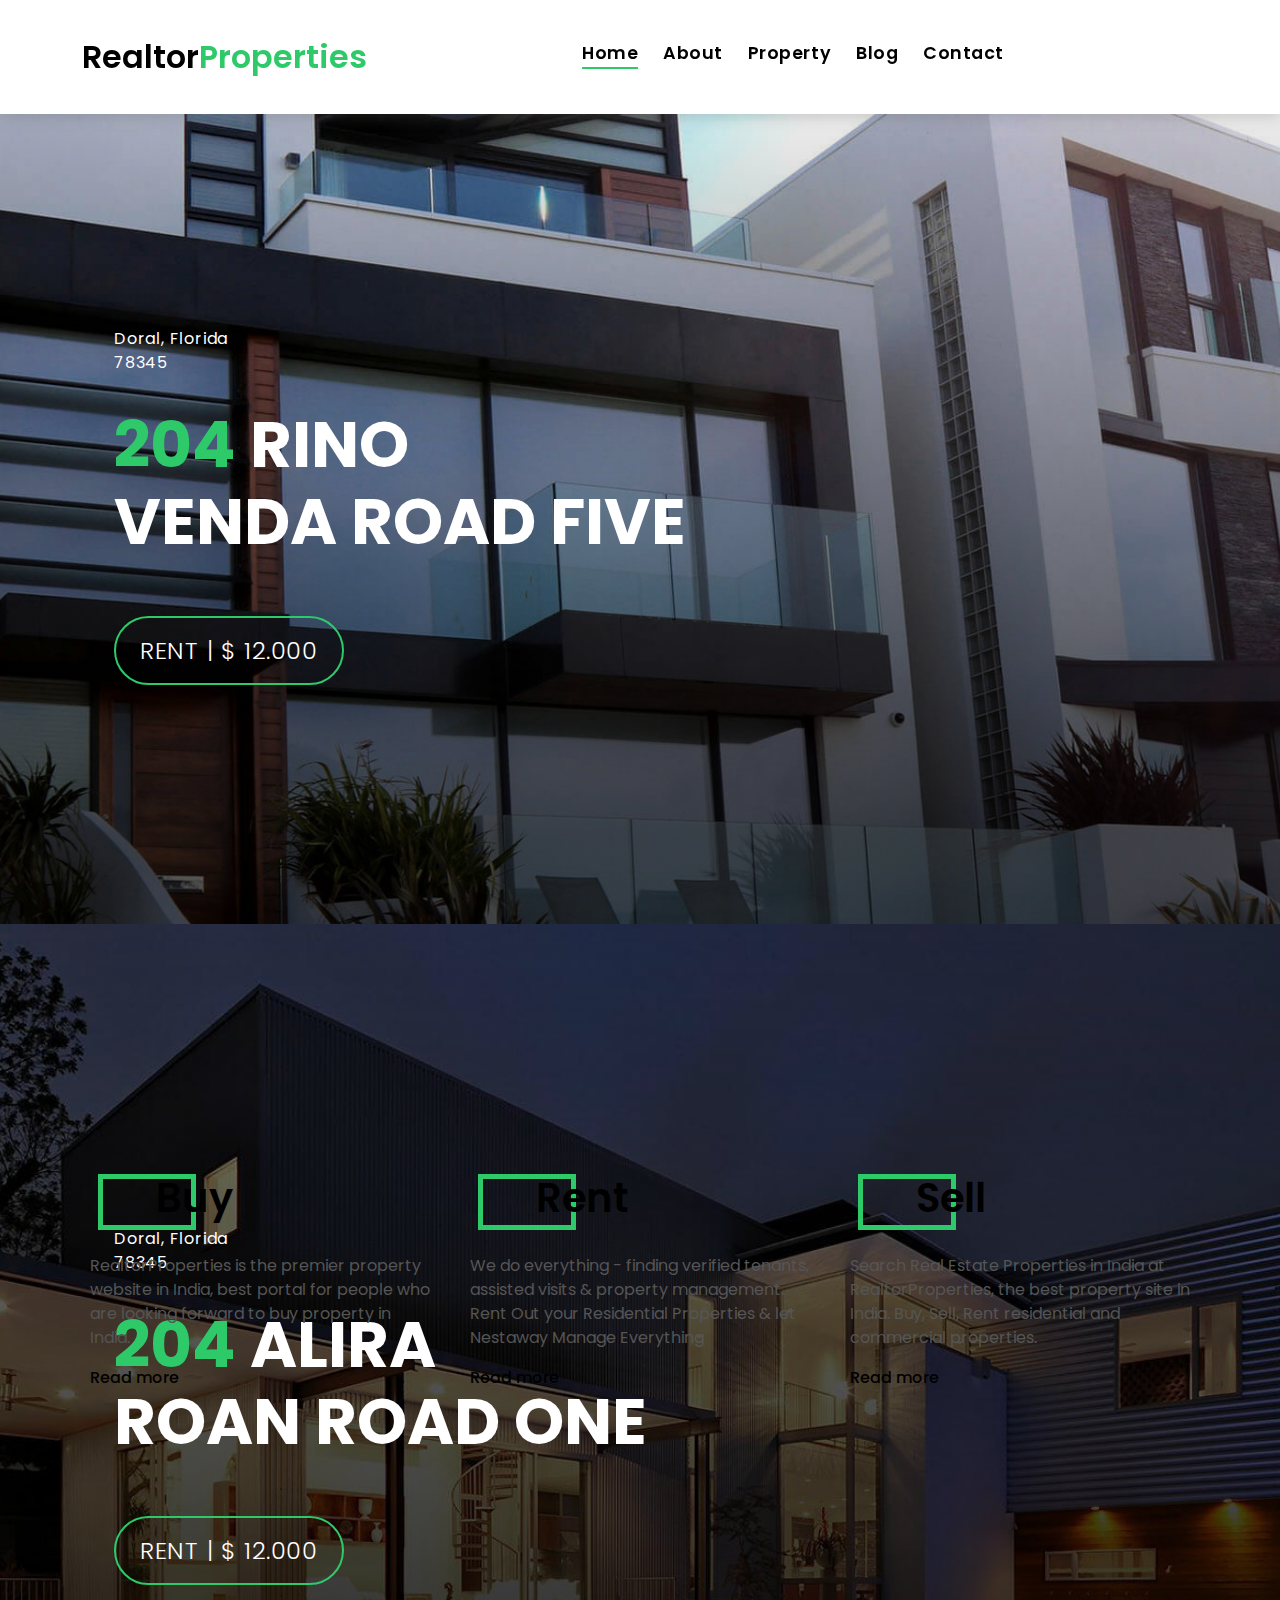
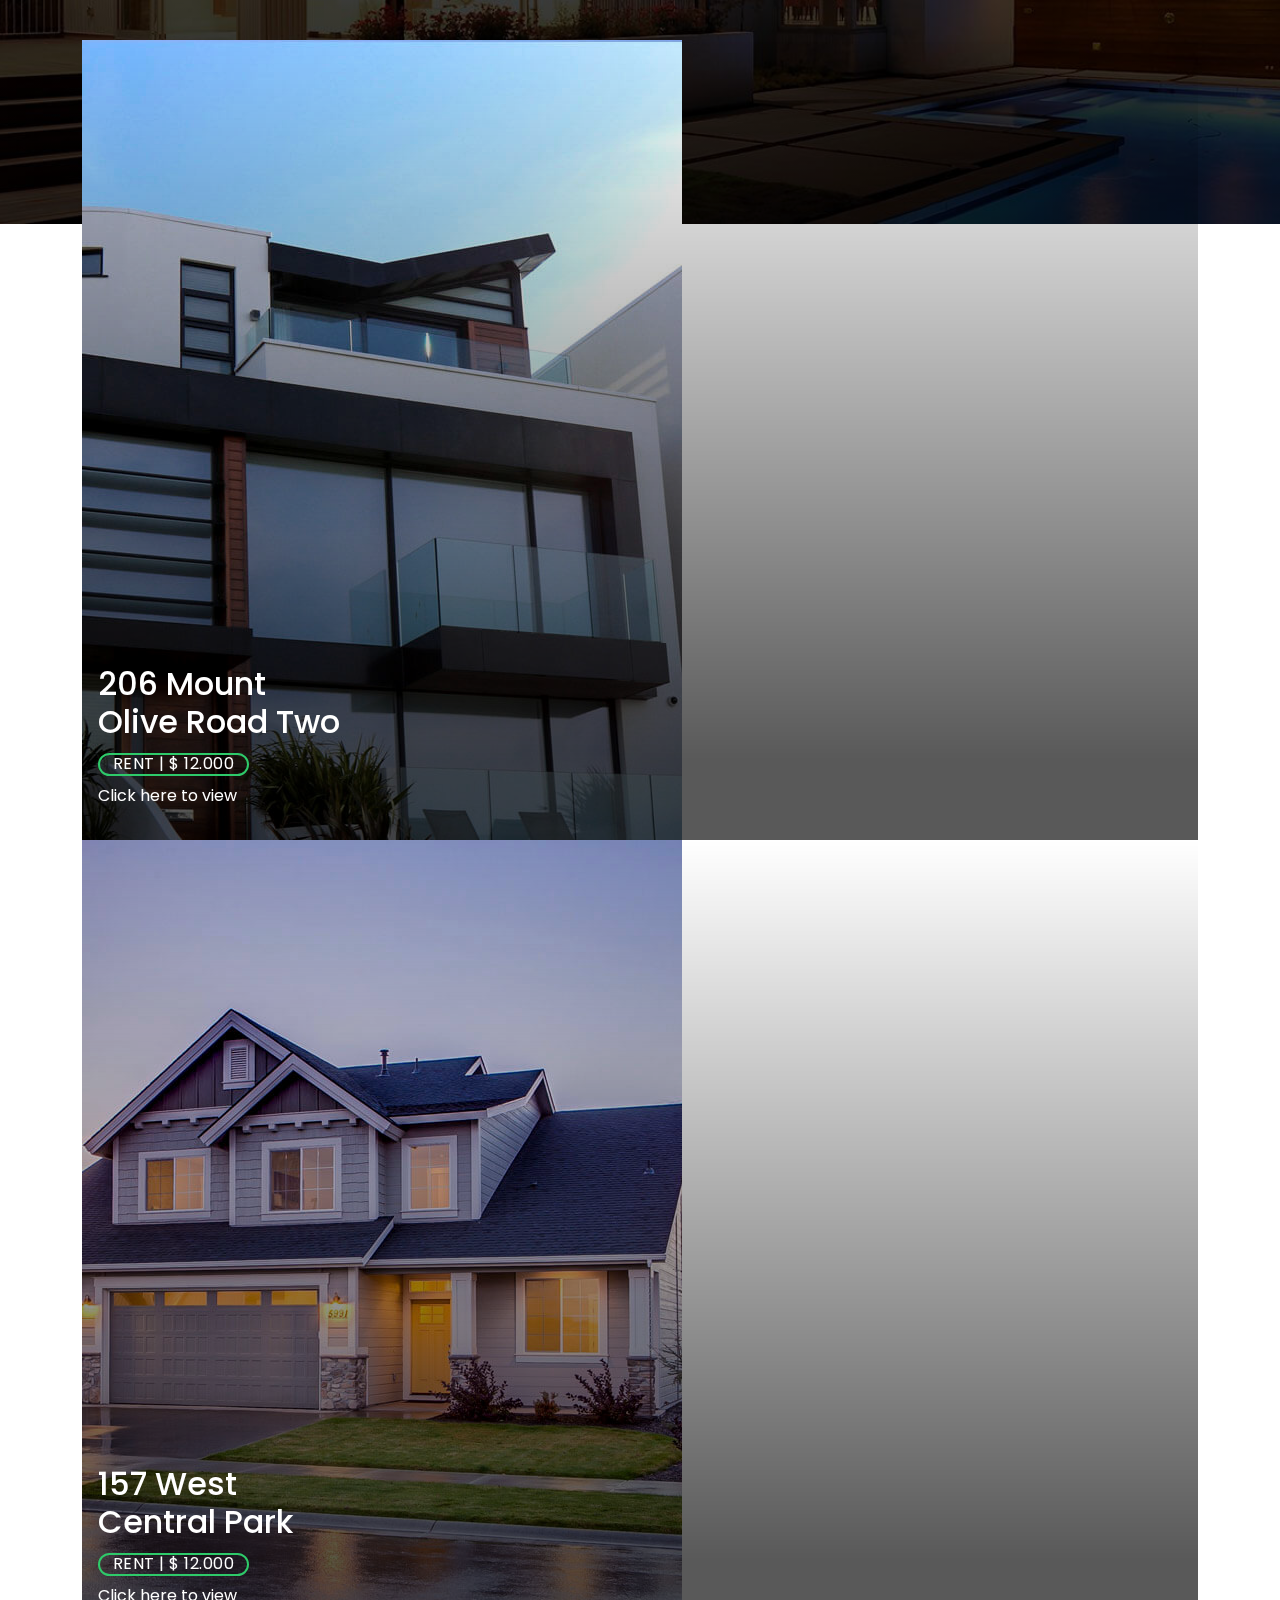
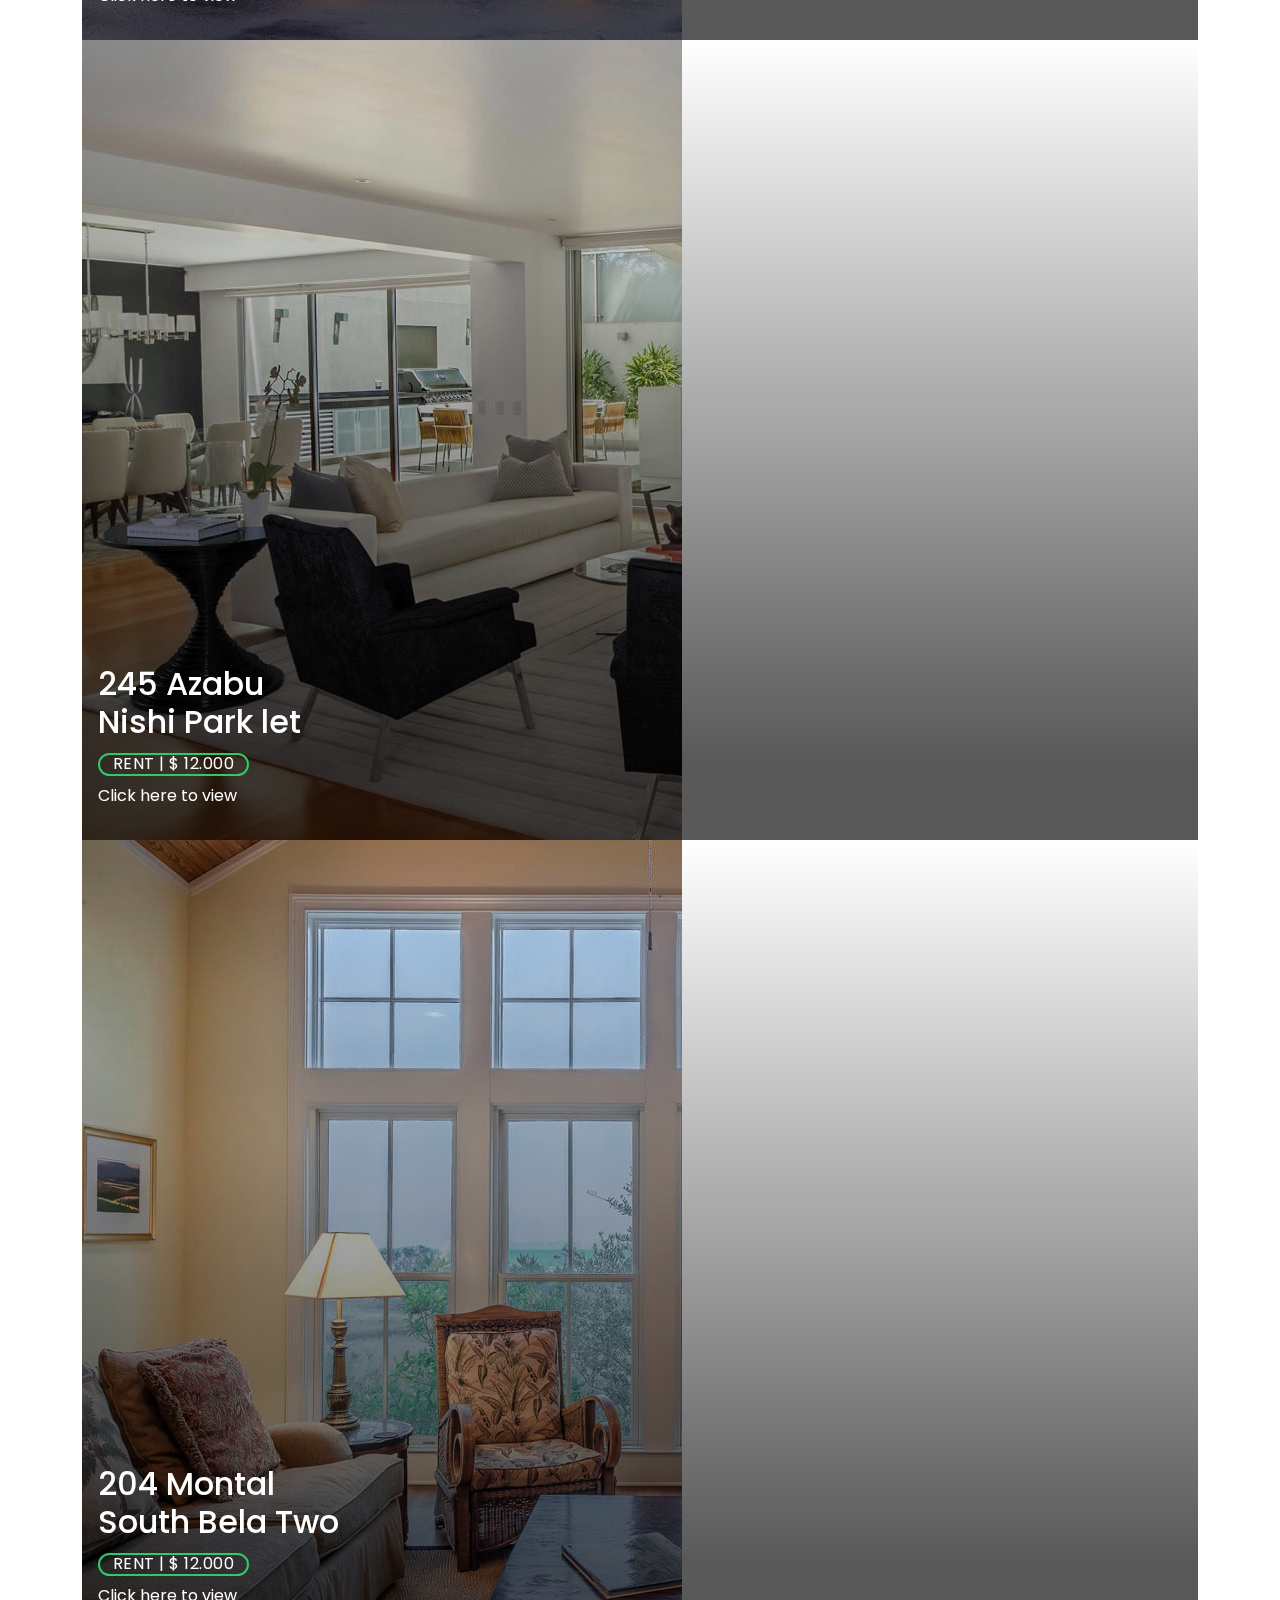
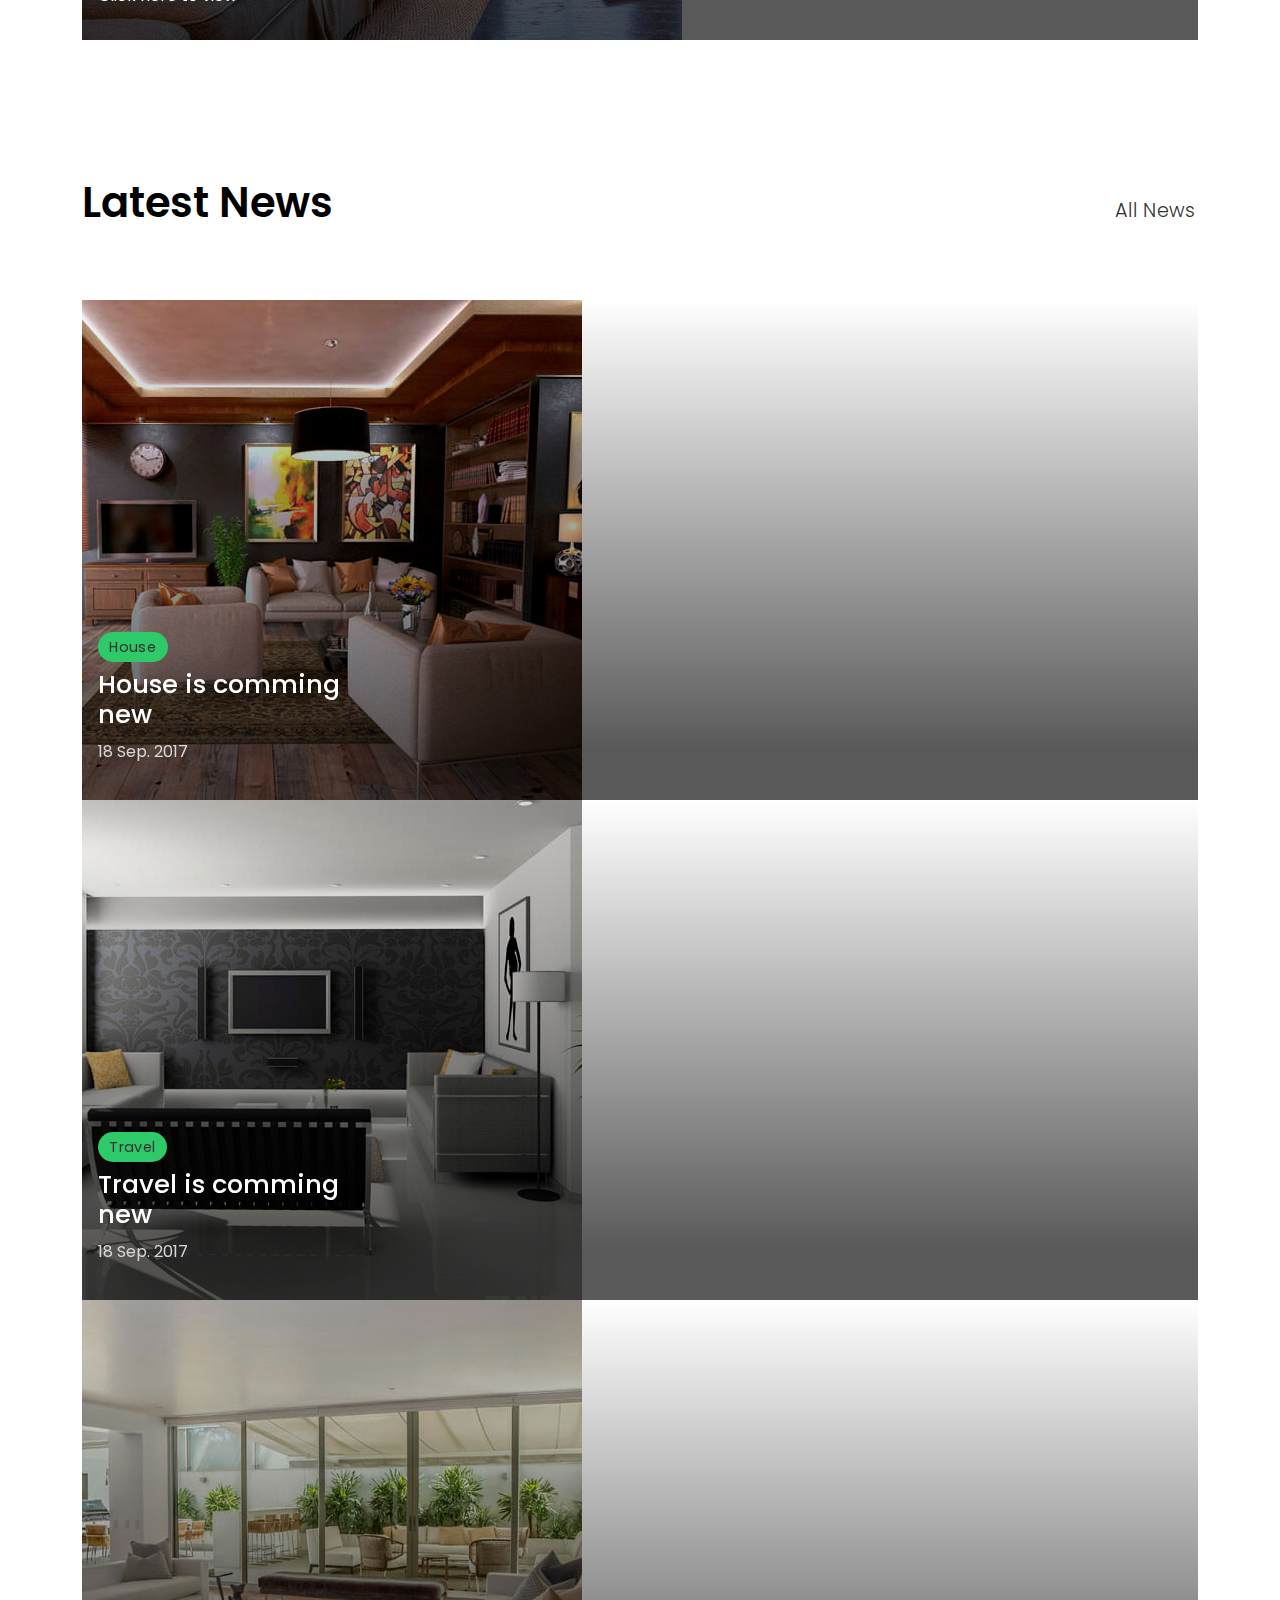
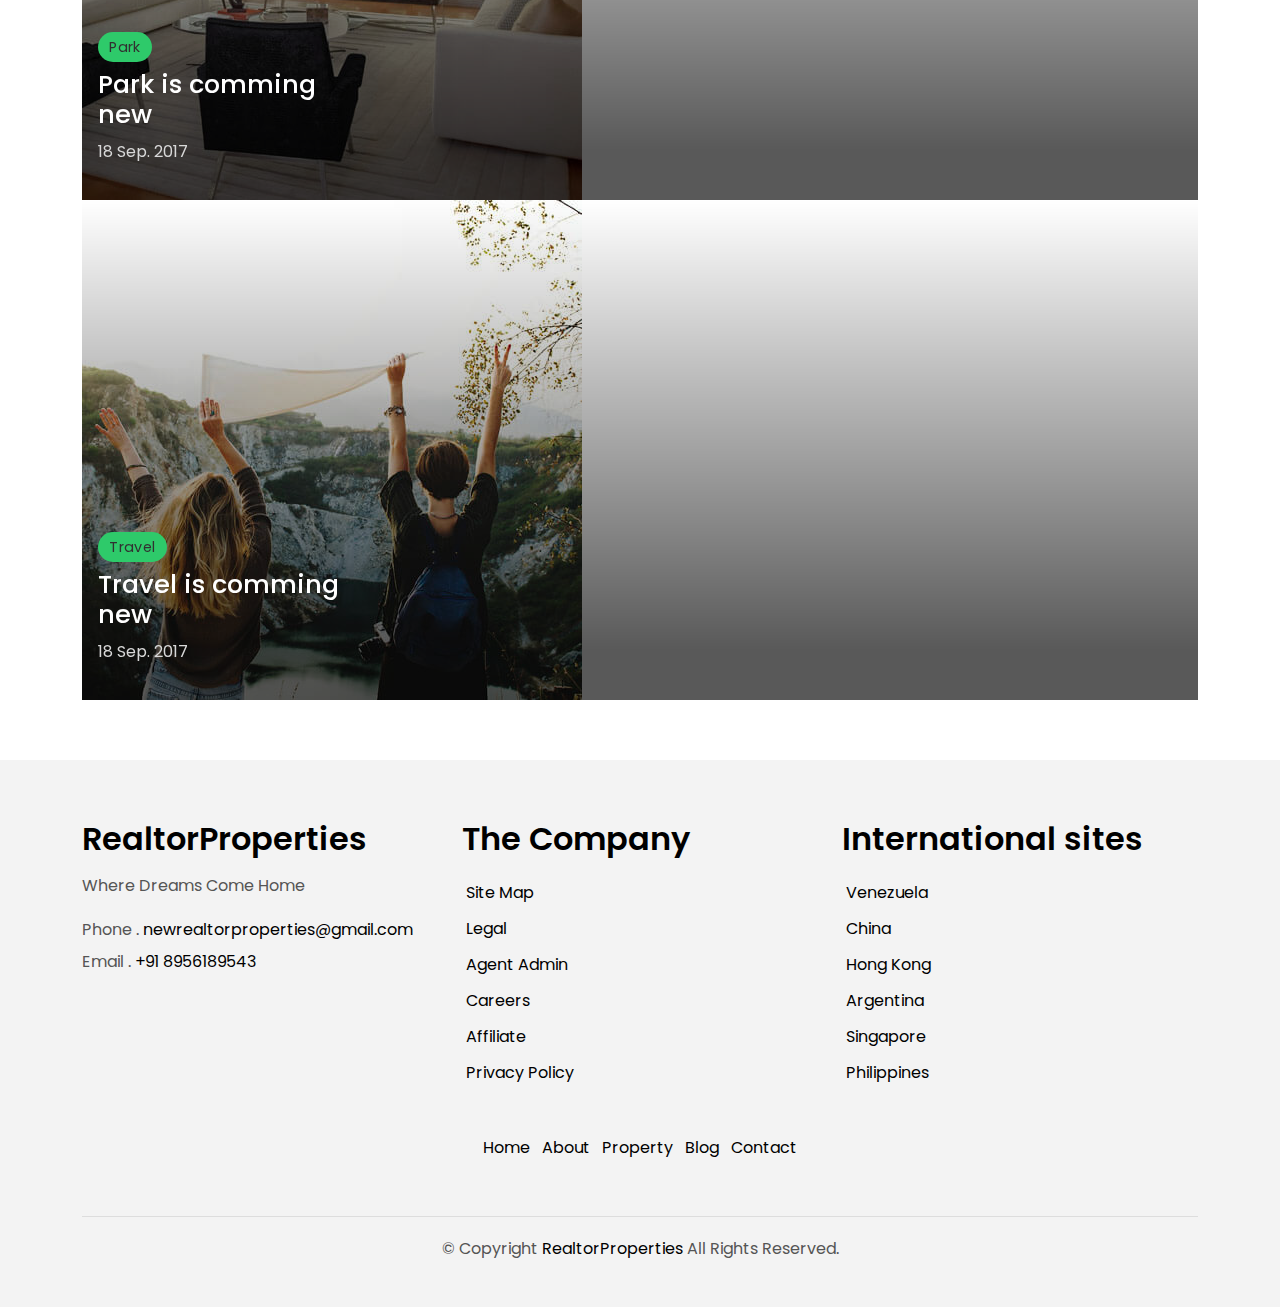
==== commit 46d1b06c: "Add files via upload" ====
--- a/index.html
+++ b/index.html
@@ -98,36 +98,6 @@
     <!-- ======= Intro Section ======= -->
     <div class="intro intro-carousel swiper position-relative">
       <div class="swiper-wrapper">
-        <div
-          class="swiper-slide carousel-item-a intro-item bg-image"
-          style="background-image: url(assets/img/slide-1.jpg)"
-        >
-          <div class="overlay overlay-a"></div>
-          <div class="intro-content display-table">
-            <div class="table-cell">
-              <div class="container">
-                <div class="row">
-                  <div class="col-lg-8">
-                    <div class="intro-body">
-                      <p class="intro-title-top">
-                        Savedi, Ahmednagar, Maharashtra <br />
-                      </p>
-                      <h1 class="intro-title mb-4">
-                        <span class="color-b">bhausaheb </span> Savedi <br />
-                        Ahmednagar
-                      </h1>
-                      <p class="intro-subtitle intro-price">
-                        <a href="#"
-                          ><span class="price-a">Sale | 1.65 Crore</span></a
-                        >
-                      </p>
-                    </div>
-                  </div>
-                </div>
-              </div>
-            </div>
-          </div>
-        </div>
         <div
           class="swiper-slide carousel-item-a intro-item bg-image"
           style="background-image: url(assets/img/slide-2.jpg)"
